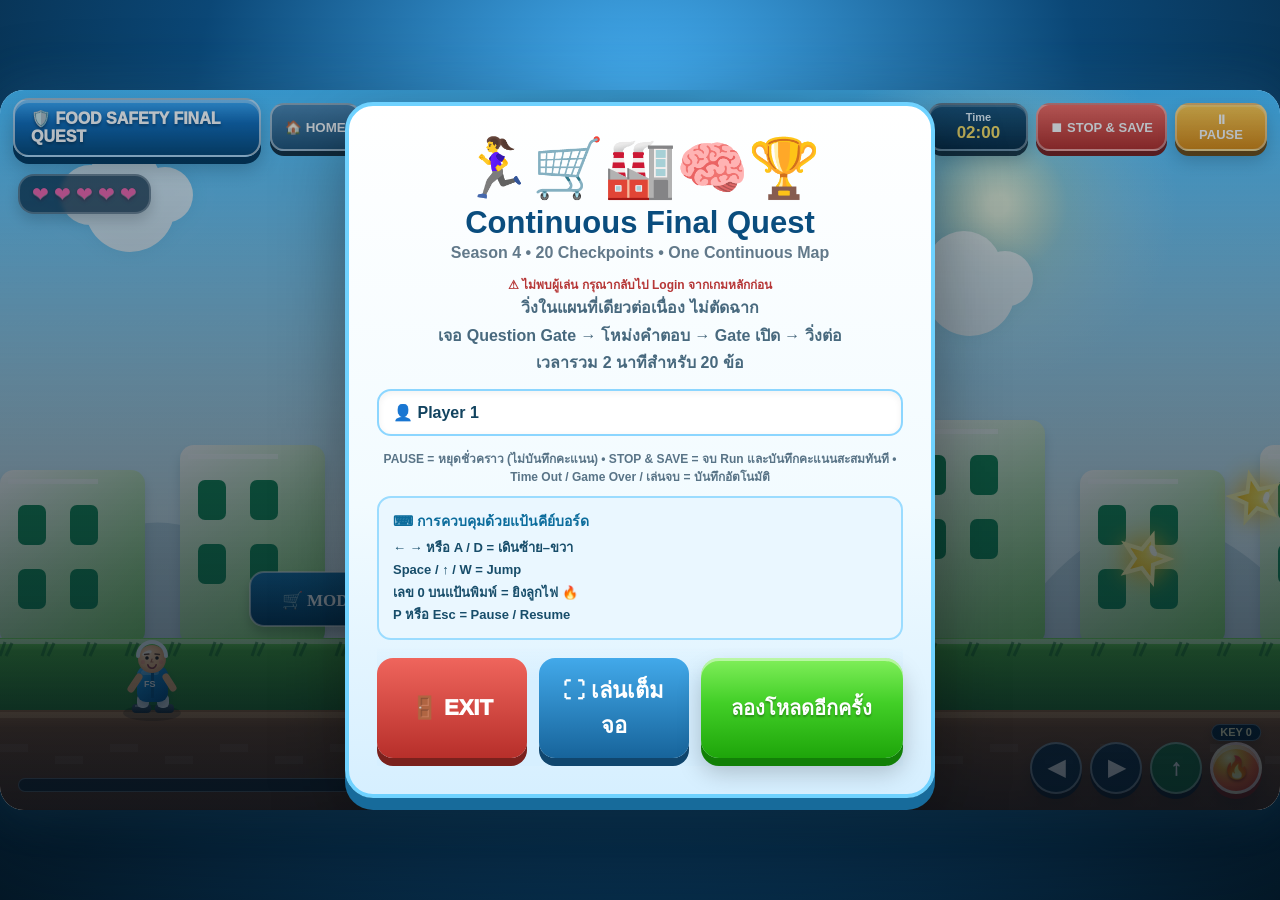
==== season4_final_quest_integrated.html @ 4bfc98f9 "Add files via upload" ====
<!DOCTYPE html>
<html lang="th">
<head>
<meta charset="utf-8">
<meta name="viewport" content="width=device-width,initial-scale=1,maximum-scale=1,user-scalable=no">
<title>Food Safety Final Quest - Season 4</title>
<meta name="fs-build" content="V18.18.21-MOBILE-HUD-FIT-HEARTS">
<style>
*{box-sizing:border-box}
html{-webkit-text-size-adjust:100%;text-size-adjust:100%}
html,body{margin:0;height:100%;overflow:hidden;background:radial-gradient(circle at 50% 15%,#4bb9ff 0,#0b4776 45%,#041827 100%);font-family:Tahoma,"Noto Sans Thai",sans-serif}
body{display:grid;place-items:center}
#shell{position:relative;width:min(100vw,1280px);aspect-ratio:16/9;max-height:100vh;overflow:hidden;border-radius:24px;background:#9fdcff;
box-shadow:0 28px 90px rgba(0,0,0,.45),0 0 0 2px rgba(255,255,255,.22) inset,0 0 50px rgba(71,190,255,.18)}
canvas{width:100%;height:100%;display:block}
.top{position:absolute;top:0;left:0;width:100%;height:74px;padding:9px 13px;display:flex;gap:9px;align-items:center;pointer-events:none}
.brand{color:#fff;background:linear-gradient(180deg,#3ca9f7 0%,#126cb8 42%,#074979 100%);border:2px solid rgba(255,255,255,.62);border-radius:16px;padding:9px 16px;font-weight:1000;text-shadow:0 2px 3px rgba(0,0,0,.35);box-shadow:0 7px 0 #04395f,0 11px 20px rgba(0,0,0,.24),inset 0 3px 0 rgba(255,255,255,.32)}
.hud{margin-left:auto;display:flex;gap:8px}
.box{min-width:100px;text-align:center;color:#eaf7ff;background:linear-gradient(180deg,rgba(23,78,116,.94),rgba(3,37,63,.96));border:2px solid rgba(255,255,255,.38);border-radius:14px;padding:6px 10px;font-size:11px;font-weight:800;box-shadow:0 5px 0 rgba(0,22,38,.8),0 9px 18px rgba(0,0,0,.22),inset 0 2px 0 rgba(255,255,255,.18)}
.box b{display:block;color:#ffe467;font-size:17px}
#question{position:absolute;left:50%;top:210px;transform:translateX(-50%);width:min(860px,84%);padding:15px 24px 16px;border-radius:22px;border:4px solid #ffd34d;
background:linear-gradient(180deg,#ffffff 0%,#fffdf2 48%,#e6f5ff 100%);color:#103f61;text-align:center;font-weight:1000;font-size:21px;line-height:1.42;box-shadow:0 0 0 3px rgba(41,157,222,.92),0 10px 0 #126d9f,0 18px 34px rgba(0,0,0,.25),inset 0 4px 0 rgba(255,255,255,.95);display:none;z-index:7}
#question small{display:inline-block;color:#ffffff;background:linear-gradient(180deg,#258bc5,#0d679d);border:2px solid #9ee4ff;border-radius:999px;padding:4px 13px;font-size:12px;margin-bottom:8px;font-weight:1000;box-shadow:0 3px 0 #084a75;text-shadow:0 1px 2px rgba(0,0,0,.28)}
#question span{display:block;text-shadow:0 1px 0 #fff}
#notice{position:absolute;left:50%;top:48%;transform:translate(-50%,-50%) scale(.8);opacity:0;padding:12px 24px;border-radius:18px;color:#fff;font-size:27px;font-weight:1000;transition:.18s;z-index:8}
#notice.show{opacity:1;transform:translate(-50%,-50%) scale(1)}
#notice.ok{background:linear-gradient(#4ed971,#159b42);border:3px solid #bcffca}
#notice.bad{background:linear-gradient(#ff6868,#c52b2b);border:3px solid #ffd0d0}
#progress{position:absolute;left:18px;bottom:18px;width:min(430px,44%);height:14px;border-radius:999px;background:rgba(3,36,61,.7);border:1px solid rgba(255,255,255,.35);overflow:hidden}
#bar{height:100%;width:0;background:linear-gradient(90deg,#48d36d,#ffd847);transition:.25s}
.stopBtn{pointer-events:auto;border:2px solid rgba(255,255,255,.4);border-radius:14px;padding:6px 12px;color:#fff;background:linear-gradient(180deg,#f36a61,#b92f29);font-size:13px;font-weight:900;cursor:pointer;box-shadow:0 5px 0 #7c211d;white-space:nowrap}.pauseBtn{pointer-events:auto;border:2px solid rgba(255,255,255,.38);border-radius:14px;padding:6px 14px;min-width:92px;text-align:center;color:#fff;background:linear-gradient(180deg,#ffca4e,#df8c12);font-size:13px;font-weight:900;cursor:pointer;box-shadow:0 5px 0 rgba(117,67,0,.9),0 9px 18px rgba(0,0,0,.2),inset 0 2px 0 rgba(255,255,255,.2)}
.fireBtn{position:static;width:52px;height:52px;border-radius:50%;border:3px solid rgba(255,255,255,.75);background:radial-gradient(circle at 35% 28%,#fff7ad 0,#ffb52e 28%,#ff652d 58%,#c72518 100%);color:#fff;font-size:22px;font-weight:1000;cursor:pointer;z-index:12;box-shadow:0 5px 0 #8f2415,0 10px 18px rgba(0,0,0,.26),inset 0 4px 0 rgba(255,255,255,.5);text-shadow:0 2px 3px rgba(90,0,0,.5)}
.fireBtn:active{transform:translateY(3px);box-shadow:0 2px 0 #8f2415,0 6px 12px rgba(0,0,0,.22)}
.fireWrap{position:relative;display:flex;align-items:center;justify-content:center}.fireHint{position:absolute;top:-18px;left:50%;transform:translateX(-50%);padding:2px 8px;border-radius:999px;background:rgba(3,37,63,.92);border:1px solid rgba(255,255,255,.35);color:#fff8c6;font:900 11px Tahoma,"Noto Sans Thai",sans-serif;line-height:1;white-space:nowrap;box-shadow:0 4px 10px rgba(0,0,0,.18)}
.input{width:100%;padding:12px 14px;border:2px solid #8cd6ff;border-radius:14px;font:700 16px Tahoma,"Noto Sans Thai",sans-serif;color:#12435f;background:#fff;outline:none;box-shadow:inset 0 2px 7px rgba(0,0,0,.06)}
.row{display:flex;gap:10px;align-items:center}.finishBtns{justify-content:center;flex-wrap:nowrap;margin-top:8px;gap:14px}.finishBtns .btn{width:50%;min-width:0;padding:14px 12px;font-size:17px}
.mini{font-size:12px;color:#597487;font-weight:700;line-height:1.5}
#pauseModal{position:absolute;inset:0;display:none;align-items:center;justify-content:center;background:linear-gradient(rgba(3,26,45,.22),rgba(2,14,26,.72));z-index:21}
#heartsRow{position:absolute;left:18px;top:84px;display:flex;gap:5px;align-items:center;background:rgba(3,37,63,.72);border:2px solid rgba(255,255,255,.28);border-radius:16px;padding:8px 12px;box-shadow:0 6px 14px rgba(0,0,0,.18);backdrop-filter:blur(2px)}
.heart{font-size:20px;line-height:1;color:#ff69b4;text-shadow:0 1px 0 rgba(255,255,255,.35),0 2px 4px rgba(120,0,70,.28);filter:drop-shadow(0 1px 1px rgba(0,0,0,.25))}
.heart.off{color:#8aa0b2;opacity:.28;text-shadow:none;filter:none}
#intro,#finish{position:absolute;inset:0;display:flex;align-items:center;justify-content:center;background:linear-gradient(rgba(3,26,45,.26),rgba(2,14,26,.78));z-index:20}
#finish{display:none}
.card{width:min(590px,90%);padding:28px;text-align:center;background:linear-gradient(180deg,#ffffff 0%,#f2fbff 58%,#d6efff 100%);border:4px solid #6fd2ff;border-radius:28px;box-shadow:0 12px 0 #176b9b,0 28px 70px rgba(0,0,0,.38),inset 0 4px 0 rgba(255,255,255,.95)}
.card .icon{font-size:58px}.card h1{margin:3px 0;color:#0a4d7e;font-size:31px}.sub{color:#62798a;font-weight:700;margin-bottom:14px}
.btn{width:100%;padding:15px;border:0;border-radius:18px;background:linear-gradient(180deg,#81ef5b 0%,#42cf27 45%,#1ea50a 100%);color:white;font-size:20px;font-weight:1000;cursor:pointer;text-shadow:0 2px 2px rgba(0,0,0,.28);box-shadow:0 8px 0 #128007,0 14px 24px rgba(0,0,0,.22),inset 0 3px 0 rgba(255,255,255,.45)}
.finishBtns .btn.endBtn{background:linear-gradient(180deg,#ff8e80 0%,#e9584f 48%,#b93430 100%);box-shadow:0 8px 0 #8c2724,0 14px 24px rgba(0,0,0,.22),inset 0 3px 0 rgba(255,255,255,.4)}
.finishBtns .btn.playAgainBtn{background:linear-gradient(180deg,#7df35a 0%,#42cf27 48%,#1ea50a 100%);box-shadow:0 8px 0 #128007,0 14px 24px rgba(0,0,0,.22),inset 0 3px 0 rgba(255,255,255,.45)}
#mobile{position:absolute;right:18px;bottom:16px;z-index:14;display:flex;gap:8px;pointer-events:auto;align-items:center}.mb{position:static;width:52px;height:52px;border-radius:50%;border:2px solid rgba(255,255,255,.5);background:rgba(3,51,87,.78);color:#fff;font-size:22px;font-weight:1000;pointer-events:auto;box-shadow:0 5px 0 rgba(8,31,52,.7),0 10px 18px rgba(0,0,0,.22)}#j{background:rgba(19,132,72,.84)}
@media(max-width:800px){.top{height:65px;padding:6px}.brand{font-size:10px;padding:6px 8px}.box{min-width:68px;font-size:9px;padding:4px}.box b{font-size:13px}#question{top:142px;font-size:14px;padding:9px 12px 10px;width:88%;border-width:3px}#question small{font-size:9px;padding:3px 8px;margin-bottom:5px}#progress{left:12px;bottom:10px;width:min(260px,52%)}#heartsRow{top:72px;left:10px;padding:5px 8px;gap:3px}.heart{font-size:14px}.pauseBtn{min-width:64px;padding:4px 8px;font-size:10px}.card{padding:18px}.input{font-size:14px}#mobile{right:12px;bottom:12px;gap:6px}.mb,#fireBtn{width:48px;height:48px;font-size:20px}.fireHint{top:-15px;font-size:9px;padding:2px 6px}}

@media(max-width:480px){.finishBtns{gap:8px}.finishBtns .btn{font-size:14px;padding:12px 8px}}
.startActions{display:grid;grid-template-columns:1fr 1fr 1.35fr;gap:12px;margin-top:10px}.startExitBtn{border:0;border-radius:16px;padding:15px 18px;font-size:22px;font-weight:1000;color:#fff;background:linear-gradient(180deg,#ef655c,#b72f2a);box-shadow:0 8px 0 #7a211d;cursor:pointer}.startExitBtn:hover{filter:brightness(1.05)}#fullscreenBtn{background:linear-gradient(180deg,#42a9ea,#17649b);box-shadow:0 8px 0 #10466e}.backBtn,.exitBtn{pointer-events:auto;border:2px solid rgba(255,255,255,.5);border-radius:14px;padding:7px 13px;color:#fff;font-weight:900;cursor:pointer;box-shadow:0 5px 0 #173244;white-space:nowrap}.backBtn{background:linear-gradient(180deg,#4d86b1,#24577c)}.exitBtn{background:linear-gradient(180deg,#e95e55,#b3322c);box-shadow:0 5px 0 #7c211d}.lockedMsg{color:#b63737;font-weight:900;margin:8px 0}
.exitConfirmOverlay{
  position:fixed;inset:0;z-index:99999;
  display:none;align-items:center;justify-content:center;
  background:rgba(8,34,52,.62);
  backdrop-filter:blur(5px);
}
.exitConfirmCard{
  width:min(520px,calc(100vw - 34px));
  background:linear-gradient(180deg,#ffffff 0%,#eefaff 100%);
  border:4px solid #72cfff;
  border-radius:28px;
  box-shadow:0 18px 0 rgba(5,76,111,.28),0 28px 55px rgba(0,0,0,.30);
  padding:28px 30px 26px;
  text-align:center;
  color:#0d4f7a;
}
.exitConfirmIcon{
  width:76px;height:76px;margin:0 auto 10px;
  display:flex;align-items:center;justify-content:center;
  border-radius:24px;
  background:linear-gradient(180deg,#ffce58,#f49b18);
  border:4px solid #fff1bb;
  box-shadow:0 7px 0 #bc7010;
  font-size:38px;
}
.exitConfirmTitle{
  font-size:28px;font-weight:1000;line-height:1.15;margin:16px 0 8px;
  color:#0c5787;
}
.exitConfirmText{
  font-size:16px;font-weight:800;line-height:1.55;color:#537286;
  margin-bottom:22px;
}
.exitConfirmActions{
  display:grid;grid-template-columns:1fr 1fr;gap:14px;
}
.exitConfirmBtn{
  border:0;border-radius:17px;padding:15px 16px;
  font-size:18px;font-weight:1000;cursor:pointer;color:#fff;
}
.exitConfirmHome{
  background:linear-gradient(180deg,#ff645b,#d93630);
  box-shadow:0 7px 0 #9c231f;
}
.exitConfirmCancel{
  background:linear-gradient(180deg,#37c8ff,#1688d6);
  box-shadow:0 7px 0 #0b5f9e;
}
.exitConfirmBtn:active{transform:translateY(4px);box-shadow:0 3px 0 rgba(0,0,0,.25)}

/* V18.18.10 — keep every Season 4 dialog usable in a short landscape viewport */
#intro>.card,#finish>.card,#pauseModal>.card{
  max-height:calc(100% - 24px);
  overflow:auto;
  overscroll-behavior:contain;
  -webkit-overflow-scrolling:touch;
}
.startActions{
  position:sticky;
  bottom:0;
  z-index:2;
  padding:10px 0 8px;
  background:linear-gradient(180deg,rgba(224,244,255,0),#d6efff 28%);
}
@media (hover:none) and (pointer:coarse) and (orientation:landscape){
  #shell{
    width:min(100vw,calc(100vh * 16 / 9),1280px);
    height:min(100vh,calc(100vw * 9 / 16),720px);
    max-height:none;
    border-radius:18px;
  }
  #intro,#finish,#pauseModal{padding:8px}
  #intro>.card{
    width:min(720px,88%);
    max-height:calc(100% - 20px);
    padding:14px 18px 12px;
    border-width:3px;
    border-radius:20px;
    overflow:hidden;
  }
  #intro .icon{display:none}
  #intro h1{font-size:20px;margin:0 0 2px;line-height:1.15}
  #intro .sub{font-size:11px;margin-bottom:5px}
  #intro .intro-summary,#intro .control-help,#intro .save-rule-note{display:none!important}
  #intro .mobile-intro-note{display:block!important;margin:3px 0 6px;font-size:10px;color:#466b80;font-weight:800}
  #intro .player-block{margin-bottom:4px!important}
  #intro .input{padding:7px 10px;font-size:12px;border-radius:10px}
  #intro .mini{font-size:10px;line-height:1.3}
  #intro .startActions{position:static;gap:10px;margin-top:5px;padding:2px 0 6px;background:none}
  #intro .startExitBtn,#intro .btn{padding:10px 12px;font-size:15px;border-radius:13px}
  #finish>.card{
    width:min(760px,86%);
    max-height:calc(100% - 16px);
    padding:10px 18px 12px;
    border-width:3px;
    border-radius:20px;
    overflow:hidden;
  }
  #finish .icon{display:none}
  #finish h1{margin:0 0 2px;font-size:22px;line-height:1.08}
  #finish .sub{margin:0 0 4px;font-size:12px;line-height:1.2}
  #finish #fr{margin:0 0 6px!important;font-size:12px!important;line-height:1.32!important}
  #finish #fr b{font-size:20px!important}
  #finish .finishBtns{gap:10px;margin-top:3px}
  #finish .finishBtns .btn{height:42px;padding:7px 10px;font-size:14px;border-radius:12px;box-shadow:0 5px 0 rgba(16,72,61,.55),0 8px 15px rgba(0,0,0,.16)}
  .exitConfirmCard{max-height:calc(100vh - 24px);overflow:auto;padding:16px 20px;border-radius:20px}
  .exitConfirmIcon{width:52px;height:52px;font-size:27px;border-radius:16px;margin-bottom:4px}
  .exitConfirmTitle{font-size:21px;margin:9px 0 5px}
  .exitConfirmText{font-size:12px;line-height:1.35;margin-bottom:10px}
  .exitConfirmBtn{padding:10px;font-size:14px}
  #question{
    top:72px;
    width:min(720px,66%);
    max-height:104px;
    overflow:auto;
    padding:5px 10px 6px;
    font-size:12px;
    line-height:1.22;
    border-width:2px;
    border-radius:14px;
  }
  #question small{font-size:8px;margin:0 0 2px;padding:1px 7px}
  #question:after{
    content:"แตะกล่องคำตอบสีเหลือง หรือกระโดดชนจากด้านล่าง";
    display:block;
    margin-top:2px;
    color:#1577ad;
    font-size:8px;
  }
  #mobile{
    left:10px;right:10px;bottom:12px;width:auto;
    justify-content:flex-start;z-index:14;pointer-events:none;
  }
  #mobile .mb{pointer-events:auto}
  #mobile #j{position:absolute;right:54px;pointer-events:auto}
  #mobile .fireWrap{position:absolute;right:0;pointer-events:auto}
  #mobile .mb,#mobile #fireBtn{width:46px;height:46px;font-size:18px}
  #progress{bottom:12px}
  .top{padding:6px 8px;gap:6px}
  .brand{
    width:112px;min-width:112px;height:42px;padding:5px 7px;
    display:grid;place-items:center;border-radius:11px;font-size:0;
    line-height:1;white-space:nowrap;box-shadow:0 4px 0 #04395f,0 7px 12px rgba(0,0,0,.18),inset 0 2px 0 rgba(255,255,255,.3)
  }
  .brand:after{content:"🛡️ FINAL QUEST";font-size:10px;letter-spacing:.15px}
  #seasonStatus{
    display:block;
    margin:4px 0 7px;
    padding:6px 10px;
    border:1px solid #8fd7f7;
    border-radius:10px;
    background:#e9f8ff;
    color:#165f84;
    font-size:10px;
    line-height:1.25;
  }
  #start:disabled{opacity:.62;filter:grayscale(.25);cursor:wait;box-shadow:0 5px 0 #789b71}
}


/* === V18.18.18 mobile controls + question/hearts fit === */
@media (hover:none) and (pointer:coarse) and (orientation:landscape){
  /* Keep hearts and question from overlapping */
  #heartsRow{
    top:58px !important;
    left:10px !important;
    padding:4px 7px !important;
    gap:2px !important;
    border-radius:12px !important;
  }
  #heartsRow .heart{
    font-size:13px !important;
  }
  #question{
    top:100px !important;
    width:min(720px,68%) !important;
    max-height:88px !important;
    padding:5px 10px 6px !important;
    font-size:12px !important;
    line-height:1.18 !important;
  }

  /* Hard-disable native selection/copy/callout on mobile game controls */
  #mobile,
  #mobile *,
  .mb,
  .fireBtn,
  .fireWrap,
  .fireHint,
  #l,#r,#j,#fireBtn{
    -webkit-touch-callout:none !important;
    -webkit-user-select:none !important;
    user-select:none !important;
    -webkit-user-drag:none !important;
    user-drag:none !important;
    touch-action:none !important;
    -webkit-tap-highlight-color:transparent !important;
  }

  #mobile .mb,
  #mobile #fireBtn{
    cursor:pointer !important;
  }
}

</style>

<style id="v18-18-19-mobile-question-up">
/* Season 4 mobile: move question higher so it does not cover answer blocks */
@media (hover:none) and (pointer:coarse) and (orientation:landscape){
  #question{
    top:72px !important;
    width:min(700px,64%) !important;
    max-height:76px !important;
    padding:4px 9px 5px !important;
    font-size:11px !important;
    line-height:1.16 !important;
    border-width:2px !important;
    border-radius:13px !important;
    overflow:auto !important;
    z-index:9 !important;
  }
  #question small{
    font-size:7px !important;
    padding:1px 6px !important;
    margin:0 0 2px !important;
    line-height:1.05 !important;
  }
  #question:after{
    margin-top:1px !important;
    font-size:7px !important;
    line-height:1.05 !important;
  }

  /* Keep hearts tucked under the HUD on the far left */
  #heartsRow{
    top:76px !important;
    left:10px !important;
    padding:3px 6px !important;
    gap:2px !important;
    border-radius:11px !important;
    z-index:8 !important;
  }
  #heartsRow .heart{
    font-size:12px !important;
  }
}
</style>


<style id="v18-18-20-mobile-hud-cache-home">
@media (hover:none) and (pointer:coarse) and (orientation:landscape){
  /* Full HUD on mobile, compact instead of hiding items */
  .top{
    top:4px!important;
    left:50%!important;
    transform:translateX(-50%)!important;
    width:calc(100% - 14px)!important;
    height:52px!important;
    padding:3px 4px!important;
    gap:3px!important;
    align-items:center!important;
    z-index:15!important;
  }

  .brand{
    flex:0 0 82px!important;
    width:82px!important;
    min-width:82px!important;
    height:40px!important;
    padding:3px 4px!important;
    border-radius:10px!important;
    border-width:1px!important;
    font-size:0!important;
    box-shadow:0 3px 0 #04395f,0 5px 9px rgba(0,0,0,.16),inset 0 1px 0 rgba(255,255,255,.25)!important;
  }
  .brand:after{
    content:"🛡️ FINAL";
    font-size:9px!important;
    font-weight:1000!important;
    white-space:nowrap!important;
  }

  .hud{
    margin-left:0!important;
    width:calc(100% - 85px)!important;
    display:grid!important;
    grid-template-columns:
      66px 74px
      minmax(58px,.75fr)
      minmax(52px,.62fr)
      minmax(52px,.62fr)
      minmax(54px,.62fr)
      minmax(54px,.72fr)
      70px 62px!important;
    gap:3px!important;
    align-items:center!important;
  }

  .backBtn,.exitBtn,.stopBtn,.pauseBtn{
    min-width:0!important;
    width:100%!important;
    height:38px!important;
    padding:2px 4px!important;
    border-radius:9px!important;
    border-width:1px!important;
    font-size:8px!important;
    line-height:1.05!important;
    white-space:normal!important;
    box-shadow:0 3px 0 rgba(20,45,65,.68)!important;
  }

  .box{
    min-width:0!important;
    width:100%!important;
    height:38px!important;
    padding:3px 3px!important;
    border-radius:9px!important;
    border-width:1px!important;
    font-size:7px!important;
    line-height:1!important;
    box-shadow:0 3px 0 rgba(0,22,38,.68),0 5px 8px rgba(0,0,0,.14),inset 0 1px 0 rgba(255,255,255,.16)!important;
  }
  .box b{
    margin-top:2px!important;
    font-size:12px!important;
    line-height:1!important;
  }

  /* Hearts remain available in HUD, hide duplicate floating hearts row on phone */
  #heartsRow{
    display:none!important;
  }

  /* Question below the compact HUD, above answer blocks */
  #question{
    top:60px!important;
    width:min(700px,63%)!important;
    max-height:72px!important;
    padding:4px 8px 5px!important;
    font-size:10px!important;
    line-height:1.14!important;
    border-width:2px!important;
    border-radius:12px!important;
    z-index:10!important;
  }
  #question small{
    font-size:7px!important;
    padding:1px 6px!important;
    margin-bottom:1px!important;
  }
  #question:after{
    font-size:7px!important;
    margin-top:1px!important;
  }

  /* Slightly smaller controls so gameplay has more room */
  #mobile{
    left:8px!important;
    right:8px!important;
    bottom:9px!important;
  }
  #mobile .mb,#mobile #fireBtn{
    width:43px!important;
    height:43px!important;
    font-size:17px!important;
  }
  #mobile #j{right:49px!important}
  .fireHint{top:-14px!important;font-size:8px!important}

  #progress{
    left:60px!important;
    bottom:8px!important;
    width:min(310px,44%)!important;
    height:10px!important;
  }
}

@media (hover:none) and (pointer:coarse) and (orientation:landscape) and (max-width:780px){
  .brand{display:none!important}
  .hud{
    width:100%!important;
    grid-template-columns:
      56px 62px
      minmax(50px,.72fr)
      minmax(46px,.56fr)
      minmax(46px,.56fr)
      minmax(48px,.56fr)
      minmax(50px,.65fr)
      60px 54px!important;
  }
  .backBtn,.exitBtn,.stopBtn,.pauseBtn{font-size:7px!important;padding:2px!important}
  .box{font-size:6px!important}
  .box b{font-size:11px!important}
  #question{top:58px!important;width:min(670px,66%)!important}
}
</style>


<style id="v18-18-21-mobile-hud-fit-hearts">
@media (hover:none) and (pointer:coarse) and (orientation:landscape){
  /* Hide decorative FINAL brand on mobile to recover width for real HUD data */
  .brand{
    display:none!important;
  }

  .top{
    width:calc(100% - 10px)!important;
    height:50px!important;
    padding:3px!important;
    gap:2px!important;
    overflow:visible!important;
  }

  .hud{
    width:100%!important;
    margin:0!important;
    display:grid!important;
    grid-template-columns:
      58px 70px
      minmax(49px,.78fr)
      minmax(45px,.58fr)
      minmax(48px,.62fr)
      minmax(48px,.62fr)
      minmax(52px,.68fr)
      58px 54px!important;
    gap:2px!important;
    align-items:center!important;
  }

  .backBtn,.exitBtn,.stopBtn,.pauseBtn{
    width:100%!important;
    min-width:0!important;
    height:36px!important;
    padding:2px 3px!important;
    border-radius:8px!important;
    font-size:7px!important;
    line-height:1!important;
    white-space:normal!important;
    overflow:hidden!important;
  }

  .box{
    width:100%!important;
    min-width:0!important;
    height:36px!important;
    padding:2px!important;
    border-radius:8px!important;
    font-size:6px!important;
    line-height:1!important;
    overflow:hidden!important;
  }
  .box b{
    margin-top:2px!important;
    font-size:10px!important;
    line-height:1!important;
    white-space:nowrap!important;
  }

  /* Bring back visible heart icons as a tiny strip */
  #heartsRow{
    display:flex!important;
    top:54px!important;
    left:10px!important;
    padding:2px 5px!important;
    gap:1px!important;
    border-radius:9px!important;
    z-index:11!important;
    transform:scale(.88)!important;
    transform-origin:left top!important;
  }
  #heartsRow .heart{
    font-size:11px!important;
  }

  /* Move question down slightly from previous version */
  #question{
    top:74px!important;
    width:min(690px,64%)!important;
    max-height:72px!important;
    padding:4px 8px 5px!important;
    font-size:10px!important;
    line-height:1.14!important;
    border-width:2px!important;
    border-radius:12px!important;
    z-index:10!important;
  }
  #question small{
    font-size:7px!important;
    padding:1px 6px!important;
    margin-bottom:1px!important;
  }
  #question:after{
    font-size:7px!important;
    margin-top:1px!important;
  }
}

@media (hover:none) and (pointer:coarse) and (orientation:landscape) and (max-width:760px){
  .hud{
    grid-template-columns:
      52px 62px
      44px 40px 43px 43px 46px
      52px 48px!important;
  }
  .backBtn,.exitBtn,.stopBtn,.pauseBtn{
    font-size:6px!important;
    padding:1px 2px!important;
  }
  .box{font-size:5.5px!important}
  .box b{font-size:9px!important}
  #question{
    top:72px!important;
    width:min(650px,66%)!important;
  }
}
</style>


<style id="v18-20-6-ipad-balance-fix">
/* iPad / large tablet landscape tuning */
@media (hover:none) and (pointer:coarse) and (orientation:landscape) and (min-width:900px){
  .top{
    top:6px!important;
    left:50%!important;
    transform:translateX(-50%)!important;
    width:calc(100% - 18px)!important;
    height:58px!important;
    padding:4px 6px!important;
    gap:4px!important;
    align-items:center!important;
    z-index:15!important;
  }

  .brand{display:none!important;}

  .hud{
    width:100%!important;
    margin:0!important;
    display:grid!important;
    grid-template-columns:84px 94px repeat(5,minmax(92px,1fr)) 86px 80px!important;
    gap:4px!important;
    align-items:center!important;
  }

  .backBtn,.exitBtn,.stopBtn,.pauseBtn,
  .box{
    width:100%!important;
    min-width:0!important;
    height:46px!important;
    border-radius:11px!important;
    padding:4px 6px!important;
    overflow:hidden!important;
  }

  .backBtn,.exitBtn,.stopBtn,.pauseBtn{
    font-size:9px!important;
    line-height:1.05!important;
    white-space:normal!important;
  }

  .box{
    font-size:8px!important;
    line-height:1.05!important;
  }

  .box b{
    margin-top:3px!important;
    font-size:17px!important;
    line-height:1.05!important;
    white-space:nowrap!important;
  }

  #heartsRow{
    top:64px!important;
    left:16px!important;
    padding:4px 8px!important;
    gap:3px!important;
    border-radius:12px!important;
    transform:none!important;
    z-index:12!important;
  }
  #heartsRow .heart{font-size:15px!important;}

  #question{
    top:98px!important;
    width:min(820px,58%)!important;
    max-height:98px!important;
    padding:10px 18px 12px!important;
    font-size:18px!important;
    line-height:1.22!important;
    border-width:3px!important;
    border-radius:18px!important;
    overflow:auto!important;
    z-index:11!important;
  }
  #question small{
    font-size:11px!important;
    padding:2px 10px!important;
    margin:0 0 5px!important;
    line-height:1.1!important;
  }
  #question:after{
    font-size:10px!important;
    line-height:1.1!important;
    margin-top:3px!important;
  }

  #progress{
    left:18px!important;
    bottom:18px!important;
    width:min(520px,45%)!important;
    height:14px!important;
  }

  #mobile{
    right:22px!important;
    bottom:22px!important;
    gap:12px!important;
    align-items:end!important;
  }
  #mobile .mb,
  #mobile #fireBtn{
    width:64px!important;
    height:64px!important;
    font-size:28px!important;
  }
  #mobile .fireHint{
    top:-20px!important;
    font-size:13px!important;
    padding:3px 10px!important;
  }
}

@media (hover:none) and (pointer:coarse) and (orientation:landscape) and (min-width:1180px){
  .hud{
    grid-template-columns:86px 96px repeat(5,minmax(98px,1fr)) 90px 84px!important;
  }
  .backBtn,.exitBtn,.stopBtn,.pauseBtn,.box{height:48px!important;}
  #question{top:102px!important;width:min(860px,60%)!important;font-size:19px!important;}
  #mobile .mb,#mobile #fireBtn{width:68px!important;height:68px!important;font-size:30px!important;}
}
</style>

</head>
<body>
<div id="shell">
<canvas id="cv" width="1280" height="720"></canvas>

<div class="top">
<div class="brand">🛡️ FOOD SAFETY FINAL QUEST</div>
<div class="hud">
<button class="backBtn" id="backBtn">🏠 HOME</button>
<button class="exitBtn" id="exitBtn">🚪 ออกจากเกม</button>
  <div class="box">Checkpoint<b id="cp">0 / 20</b></div>
  <div class="box">Score<b id="score">0</b></div>
  <div class="box">Stars<b id="stars">0 / 30</b></div>
  <div class="box">Hearts<b id="hearts">5 / 5</b></div>
  <div class="box">Time<b id="time">02:00</b></div>
  <button class="stopBtn" id="stopBtn">⏹ STOP & SAVE</button>
  <button class="pauseBtn" id="pauseBtn">⏸ PAUSE</button>
</div>
</div>

<div id="heartsRow"></div>
<div id="question"><small id="stage">CHECKPOINT 01</small><span id="qt"></span></div>
<div id="notice"></div>
<div id="progress"><div id="bar"></div></div>
<div id="mobile"><button class="mb" id="l">◀</button><button class="mb" id="r">▶</button><button class="mb" id="j">↑</button><div class="fireWrap"><div class="fireHint">KEY 0</div><button class="fireBtn" id="fireBtn" title="กดเลข 0 เพื่อยิงลูกไฟ">🔥</button></div></div>

<div id="intro">
<div class="card">
<div class="icon">🏃‍♀️🛒🏭🧠🏆</div>
<h1>Continuous Final Quest</h1>
<div class="sub">Season 4 • 20 Checkpoints • One Continuous Map</div>
<div id="seasonStatus" class="mini">⏳ กำลังโหลดคำถาม Season 4...</div>
<div class="mobile-intro-note" style="display:none">ใช้ปุ่มด้านซ้ายเพื่อเดินและกระโดด • ใช้ปุ่มลูกไฟด้านขวา</div>
<p class="intro-summary" style="color:#48697e;font-weight:700;line-height:1.72;margin:0 0 12px">
วิ่งในแผนที่เดียวต่อเนื่อง ไม่ตัดฉาก<br>
เจอ Question Gate → โหม่งคำตอบ → Gate เปิด → วิ่งต่อ<br>
เวลารวม 2 นาทีสำหรับ 20 ข้อ
</p>
<div class="player-block" style="margin:0 0 14px"><div id="loginInfo" class="input" style="text-align:left">กำลังเชื่อมต่อผู้เล่น...</div><input type="hidden" id="playerName" value="Player 1"></div>
<div class="mini save-rule-note" style="margin:0 0 10px">PAUSE = หยุดชั่วคราว (ไม่บันทึกคะแนน) • STOP & SAVE = จบ Run และบันทึกคะแนนสะสมทันที • Time Out / Game Over / เล่นจบ = บันทึกอัตโนมัติ</div>
<div class="control-help" style="margin:0 0 16px;padding:12px 14px;border-radius:14px;background:#eaf7ff;border:2px solid #9bdcff;color:#174d6a;font-weight:800;line-height:1.7;text-align:left">
  <div style="font-size:14px;color:#0b6c9c;margin-bottom:4px">⌨ การควบคุมด้วยแป้นคีย์บอร์ด</div>
  <div style="font-size:13px">← → หรือ A / D = เดินซ้าย–ขวา</div>
  <div style="font-size:13px">Space / ↑ / W = Jump</div>
  <div style="font-size:13px"><b>เลข 0 บนแป้นพิมพ์</b> = ยิงลูกไฟ 🔥</div>
  <div style="font-size:13px">P หรือ Esc = Pause / Resume</div>
</div>
<div class="startActions">
  <button class="startExitBtn" id="startExitBtn">🚪 EXIT</button>
  <button class="startExitBtn" id="fullscreenBtn">⛶ เล่นเต็มจอ</button>
  <button class="btn" id="start">▶ START RUN</button>
</div>
</div>
</div>

<div id="finish">
<div class="card">
<div class="icon">🏆✨</div>
<h1 id="ft">FOOD SAFETY CHAMPION!</h1>
<div class="sub" id="fs">Final Quest Complete</div>
<p id="fr" style="color:#48697e;font-weight:700;line-height:1.75;margin:0 0 18px"></p>
<div class="row finishBtns">
  <button class="btn endBtn" id="endGame">⏹ จบเกม</button>
  <button class="btn playAgainBtn" id="again">▶ เล่นอีกครั้ง</button>
</div>
</div>
</div>
<div id="pauseModal">
  <div class="card" style="max-width:560px">
    <div class="icon">⏸️</div>
    <h1>Game Paused</h1>
    <div class="sub">หยุดเกมชั่วคราว</div>
    <p id="pauseSummary" style="color:#48697e;font-weight:700;line-height:1.7;margin:0 0 14px"></p>
    <div class="row" style="margin:0 0 10px">
      <button class="btn" id="resumeBtn" style="margin:0">▶ RESUME</button>
    </div>
    <div class="row">
</div>
    <div class="mini" id="saveStatus" style="margin-top:14px">หากยังไม่ได้ตั้งค่า Google Apps Script URL ระบบจะเก็บสำรองไว้ใน Local Storage ก่อน</div>
  </div>
</div>
</div>


<div class="exitConfirmOverlay" id="exitConfirmOverlay">
  <div class="exitConfirmCard" role="dialog" aria-modal="true" aria-labelledby="exitConfirmTitle">
    <div class="exitConfirmIcon">🏠</div>
    <div class="exitConfirmTitle" id="exitConfirmTitle">ออกจาก Season 4?</div>
    <div class="exitConfirmText">
      ระบบจะพาคุณกลับไปหน้า Home ของ Food Safety Hunting Game<br>
      คะแนนที่บันทึกแล้วจะยังคงอยู่
    </div>
    <div class="exitConfirmActions">
      <button class="exitConfirmBtn exitConfirmCancel" id="exitConfirmCancel">▶ เล่นต่อ</button>
      <button class="exitConfirmBtn exitConfirmHome" id="exitConfirmHome">🏠 กลับ Home</button>
    </div>
  </div>


<div id="fsBuildBadge" style="
 position:absolute;left:10px;bottom:8px;z-index:99998;
 font:700 9px Arial;color:rgba(255,255,255,.58);
 pointer-events:none">S4 V18.20.6</div>

<script>
const cv=document.getElementById("cv"),ctx=cv.getContext("2d"),W=cv.width,H=cv.height;
const ground=620, worldW=21500;
const shell=document.getElementById("shell");
const mobileLandscapeQuery=window.matchMedia("(hover:none) and (pointer:coarse) and (orientation:landscape)");
function isTabletLandscape(){
  const vv=window.visualViewport;
  const side=Math.max(vv?.width||0,vv?.height||0,window.innerWidth,window.innerHeight);
  return mobileLandscapeQuery.matches && side>=900;
}

// Chrome mobile's 100vh can include space hidden behind its URL/navigation bars.
// Fit the complete 16:9 game to the actually visible viewport instead.
function fitShellToVisibleViewport(){
  if(!mobileLandscapeQuery.matches){
    shell.style.removeProperty("position");shell.style.removeProperty("left");shell.style.removeProperty("top");
    shell.style.removeProperty("width");shell.style.removeProperty("height");
    return;
  }
  const vv=window.visualViewport;
  const vw=Math.max(1,vv?.width||window.innerWidth);
  const vh=Math.max(1,vv?.height||window.innerHeight);
  const w=Math.min(vw,vh*16/9,1280);
  const h=w*9/16;
  shell.style.position="fixed";
  shell.style.width=`${w}px`;shell.style.height=`${h}px`;
  shell.style.left=`${(vv?.offsetLeft||0)+(vw-w)/2}px`;
  shell.style.top=`${(vv?.offsetTop||0)+(vh-h)/2}px`;
}
fitShellToVisibleViewport();
requestAnimationFrame(fitShellToVisibleViewport);
setTimeout(fitShellToVisibleViewport,250);
setTimeout(fitShellToVisibleViewport,900);
window.addEventListener("resize",fitShellToVisibleViewport,{passive:true});
window.addEventListener("orientationchange",()=>setTimeout(fitShellToVisibleViewport,150),{passive:true});
if(window.visualViewport){
  window.visualViewport.addEventListener("resize",fitShellToVisibleViewport,{passive:true});
  window.visualViewport.addEventListener("scroll",fitShellToVisibleViewport,{passive:true});
}
if(mobileLandscapeQuery.addEventListener)mobileLandscapeQuery.addEventListener("change",fitShellToVisibleViewport);
const BACKEND_URL="https://script.google.com/macros/s/AKfycbyh0ZdjF0gBopIq6ZqcPM-oyTs6k3kMxqRgCsV_X2z7ahr7GWYkprzI5zJcBkU09zJGpA/exec";
const SAVE_URL=BACKEND_URL;
const params=new URLSearchParams(location.search);
let playerEmail=(params.get("email")||"").trim().toLowerCase();
let returnUrl=params.get("return")||"index.html";
let runId="";
let correctAnswers=0,wrongAnswers=0,fireKills=0,stomps=0,playScoreBeforeBonus=0,lastTimeBonus=0;
async function api(body, timeoutMs=6500, attempts=1){
  let lastErr=null;
  for(let attempt=1;attempt<=attempts;attempt++){
    const controller=new AbortController();
    const timer=setTimeout(()=>controller.abort(),timeoutMs);
    try{
      const r=await fetch(BACKEND_URL,{
        method:"POST",
        headers:{"Content-Type":"text/plain;charset=utf-8"},
        body:JSON.stringify(body),
        mode:"cors",
        cache:"no-store",
        signal:controller.signal
      });
      clearTimeout(timer);
      if(!r.ok) throw new Error(`HTTP ${r.status}`);
      const text=await r.text();
      let d;
      try{ d=JSON.parse(text); }
      catch(_){ throw new Error("Backend ส่งข้อมูลกลับมาไม่ใช่ JSON"); }
      if(!d?.ok) throw new Error(d?.error||"Backend error");
      return d;
    }catch(err){
      clearTimeout(timer);
      lastErr=err;
      if(attempt<attempts) await new Promise(r=>setTimeout(r,350));
    }
  }
  if(lastErr?.name==="AbortError") throw new Error("Backend ตอบช้าเกิน 6.5 วินาที");
  throw lastErr||new Error("เชื่อมต่อ Backend ไม่สำเร็จ");
}
let qs=[];

const checkpointXs=Array.from({length:20},(_,i)=>700+i*1000);
const player={x:130,y:558,w:44,h:62,vx:0,vy:0,speed:5.6,jump:-15.4,onGround:false,dir:1};
let cam=0,keys={},active=0,answered=0,score=0,seconds=120,timer=null,state="intro",locked=false;
let blocks=[],gateClosed=false;
const correctSlotPattern=[1,2,0,2,1,0,1,0,2,1,2,0,2,0,1,2,1,0,1,2];
let stars=[],enemies=[],particles=[],fireballs=[],starCount=0,lives=10,invincible=0,fireCooldown=0,playerName="Player 1",saveLock=false,lastSaveKey="";

const cp=document.getElementById("cp"),scoreEl=document.getElementById("score"),starEl=document.getElementById("stars"),heartEl=document.getElementById("hearts"),timeEl=document.getElementById("time"),heartsRow=document.getElementById("heartsRow"),qBox=document.getElementById("question"),qt=document.getElementById("qt"),stage=document.getElementById("stage"),note=document.getElementById("notice"),bar=document.getElementById("bar"),pauseBtn=document.getElementById("pauseBtn"),stopBtn=document.getElementById("stopBtn"),pauseModal=document.getElementById("pauseModal"),resumeBtn=document.getElementById("resumeBtn"),pauseSummary=document.getElementById("pauseSummary"),saveStatus=document.getElementById("saveStatus"),playerNameInput=document.getElementById("playerName"),fireBtn=document.getElementById("fireBtn");

function fmt(s){return String(Math.floor(Math.max(0,s)/60)).padStart(2,"0")+":"+String(Math.max(0,s)%60).padStart(2,"0")}
function renderHearts(){
  heartEl.textContent=lives+" / 5";
  heartsRow.innerHTML=Array.from({length:5},(_,i)=>`<span class="heart ${i<lives?'':'off'}">❤</span>`).join('');
}
function setHUD(){cp.textContent=answered+" / 20";scoreEl.textContent=score;starEl.textContent=starCount+" / 30";timeEl.textContent=fmt(seconds);renderHearts();bar.style.width=(answered/20*100)+"%"}
function getSnapshot(reason="manual"){
  const computedPlayScore=Math.max(0,Math.round(((score-Number(lastTimeBonus||0))+Number.EPSILON)*100)/100);
  const ps=(playScoreBeforeBonus!==0||lastTimeBonus>0)?playScoreBeforeBonus:computedPlayScore;
  return {playerName,email:playerEmail,runId,score,playScore:ps,timeBonus:lastTimeBonus,correct:correctAnswers,wrong:wrongAnswers,stars:starCount,fireKills,stomps,hearts:lives,checkpoint:answered,timeLeft:seconds,status:reason,updatedAt:new Date().toISOString()};
}
async function saveScore(reason="manual"){
  const snap=getSnapshot(reason);
  const saveKey=`${snap.playerName}|${snap.status}|${snap.score}|${snap.checkpoint}|${snap.timeLeft}|${snap.hearts}`;
  if(reason!=="pause" && saveKey===lastSaveKey) return {ok:true, skipped:true, mode:"dedup"};
  if(saveLock) return {ok:false, mode:"busy"};
  saveLock=true;
  try{
    const history=JSON.parse(localStorage.getItem("foodSafetySavedScores")||"[]");
    history.unshift(snap);
    localStorage.setItem("foodSafetySavedScores", JSON.stringify(history.slice(0,100)));
    if(!SAVE_URL || SAVE_URL.includes("PUT_YOUR_GOOGLE_APPS_SCRIPT_WEB_APP_URL_HERE")){
      lastSaveKey=saveKey;
      return {ok:true, mode:"local"};
    }
    const out=await api({action:"s4submit",...snap});
    lastSaveKey=saveKey;
    return {ok:true, mode:"sheet", backend:out};
  }catch(err){
    console.error(err);
    return {ok:false, mode:"error", error:err};
  }finally{ saveLock=false; }
}
function refreshPauseSummary(msg=""){
  pauseSummary.innerHTML=`ผู้เล่น <b>${playerName}</b><br>คะแนน <b style="color:#168943">${score}</b> • ผ่าน ${answered}/20 • ⭐ ${starCount}/30 • ❤ ${lives}/5 • เวลา ${fmt(seconds)}`;
  if(msg) saveStatus.textContent=msg;
}
function pauseGame(){
  if(state!=="play") return;
  state="pause";
  pauseModal.style.display="flex";
  refreshPauseSummary("หยุดชั่วคราว — ยังไม่บันทึกคะแนน • หากต้องการจบ Run ให้กด STOP & SAVE ที่แถบด้านบน");
  pauseBtn.textContent="▶ RESUME";
}
function resumeGame(){
  if(state!=="pause") return;
  state="play";
  pauseModal.style.display="none";
  pauseBtn.textContent="⏸ PAUSE";
}
async function stopAndSave(){
  if(!["play","question","pause"].includes(state)) return;
  clearInterval(timer); state="end"; pauseModal.style.display="none"; pauseBtn.textContent="⏸ PAUSE"; playScoreBeforeBonus=score; lastTimeBonus=0;
  const f=document.getElementById("finish");f.style.display="flex";document.getElementById("ft").textContent="RUN STOPPED";document.getElementById("fs").textContent="หยุดการเล่นและบันทึกคะแนนแล้ว";
  document.getElementById("fr").innerHTML=`คะแนนสะสมจาก Run นี้ <b style="font-size:30px;color:#168943">${score}</b><br>ผ่าน ${answered} / 20 checkpoints • ⭐ ${starCount}/30 • ❤ เหลือ ${lives}/5 • เวลาเหลือ ${fmt(seconds)}<br><span id="stopSaveStatus" style="font-size:12px;color:#537286">กำลังบันทึก...</span>`;
  const r=await saveScore("stopped"); const el=document.getElementById("stopSaveStatus"); if(el)el.textContent=r.mode==="sheet"?"✓ บันทึกคะแนนสะสมลง Google Sheet แล้ว":r.mode==="local"?"เก็บคะแนนสำรองในเครื่องแล้ว":"บันทึกคะแนนไม่สำเร็จ";
}
async function autoSaveEnd(reason){
  const r=await saveScore(reason);
  const t=r.mode==="sheet"?"บันทึกคะแนนไป Google Sheet อัตโนมัติแล้ว":r.mode==="local"?"ยังไม่ได้ตั้งค่า Google Apps Script URL — เก็บสำรองคะแนนในเครื่องแล้ว":"บันทึกคะแนนอัตโนมัติไม่สำเร็จ";
  document.getElementById("fr").innerHTML += `<br><span style="font-size:12px;color:#537286">${t}</span>`;
}
function setupGate(){
  if(active>=20){gateClosed=false;qBox.style.display="none";return}
  const gx=checkpointXs[active];
  const q=qs[active], ans=q[2], correctIdx=q[3];
  const tablet=isTabletLandscape();
  const bw=tablet?270:225, bh=tablet?86:74, gap=tablet?30:24;
  const total=bw*3+gap*2, start=gx-total/2;
  const blockY=tablet?388:375;
  const correctSlot=correctSlotPattern[active%correctSlotPattern.length];
  const wrongChoices=ans.map((txt,idx)=>({txt,idx})).filter(o=>o.idx!==correctIdx);
  for(let i=wrongChoices.length-1;i>0;i--){
    const j=Math.floor(Math.random()*(i+1));
    [wrongChoices[i],wrongChoices[j]]=[wrongChoices[j],wrongChoices[i]];
  }
  const arranged=new Array(3);
  arranged[correctSlot]={txt:ans[correctIdx],originalIndex:correctIdx,correct:true};
  let wi=0;
  for(let slot=0;slot<3;slot++){
    if(arranged[slot]) continue;
    const w=wrongChoices[wi++];
    arranged[slot]={txt:w.txt,originalIndex:w.idx,correct:false};
  }
  blocks=arranged.map((item,slot)=>({x:start+slot*(bw+gap),y:blockY,w:bw,h:bh,i:slot,txt:item.txt,originalIndex:item.originalIndex,correct:item.correct,bounce:0,flash:0}));
  gateClosed=true;
}
function showQuestion(){
  const q=qs[active];stage.textContent="CHECKPOINT "+String(active+1).padStart(2,"0")+" • "+q[0].toUpperCase();qt.textContent=q[1];qBox.style.display="block";
}
function hideQuestion(){qBox.style.display="none"}
function clamp(v,min,max){return Math.max(min,Math.min(max,v))}
function nearGateZone(x,pad=420){return checkpointXs.some(cp=>Math.abs(x-cp)<pad)}
function safeEnemySpawnAhead(seed=0){
  const zoneBoost = active>=16 ? 1000 : active>=12 ? 550 : 0;
  let x=player.x+1150+zoneBoost+(seed%4)*320+Math.random()*260;
  let guard=0;
  while(nearGateZone(x,470)&&guard<24){x+=320;guard++;}
  return Math.min(worldW-180,x);
}

function initCollectibles(){
  starCount=0; stars=[]; enemies=[]; particles=[]; fireballs=[];

  // ⭐ 30 large stars, placed only in the clear running lanes BETWEEN question gates.
  // Answer blocks extend roughly 360 px from each checkpoint center, so we keep a generous buffer.
  const starPattern=[
    {dx:445,dy:150},{dx:520,dy:215},{dx:555,dy:165}
  ];
  let sid=0;
  for(let i=0;i<19 && stars.length<30;i++){
    const base=checkpointXs[i];
    const count=i<11?2:1;
    for(let j=0;j<count && stars.length<30;j++){
      const p=starPattern[(i+j)%starPattern.length];
      const x=base+(j===0?445:555);
      const y=ground-p.dy-(i%3)*8;
      stars.push({x,y,r:22,collected:false,phase:sid*.7});
      sid++;
    }
  }

  // 👾 Endless-runner enemies: spaced across the world, always moving toward the player.
  // They never stop at a lane edge. After passing behind the player they respawn far ahead.
  for(let i=0;i<8;i++){
    let x=1350+i*1850;
    while(nearGateZone(x,470)) x+=520;
    enemies.push({
      x,y:ground-34,w:42,h:34,
      speed:1.95+(i%4)*0.18,
      alive:true,
      phase:i*.83,
      respawnDelay:0
    });
  }

}
function burst(x,y,kind='star'){
  for(let i=0;i<10;i++) particles.push({x,y,vx:(Math.random()-.5)*5,vy:-2-Math.random()*4,life:36+Math.random()*16,kind});
}
function hit(a,b){return a.x+a.w>b.x&&a.x<b.x+b.w&&a.y+a.h>b.y&&a.y<b.y+b.h}
function startGame(){
 if(qs.length!==20){flash("ยังโหลดคำถาม Season 4 ไม่ครบ","bad");return;}
 playerName=(playerNameInput.value||playerEmail||"Player 1").trim()||"Player 1";
 runId="S4RUN-"+(crypto.randomUUID?crypto.randomUUID():(Date.now()+"-"+Math.random().toString(36).slice(2)));
 correctAnswers=wrongAnswers=fireKills=stomps=0;playScoreBeforeBonus=0;lastTimeBonus=0;
 state="play";active=answered=score=0;seconds=120;cam=0;locked=false;lives=5;invincible=0;fireCooldown=0;lastSaveKey="";pauseModal.style.display="none";pauseBtn.textContent="⏸ PAUSE";saveStatus.textContent="หากยังไม่ได้ตั้งค่า Google Apps Script URL ระบบจะเก็บสำรองไว้ใน Local Storage ก่อน";initCollectibles();player.x=130;player.y=ground-player.h;player.vx=player.vy=0;setupGate();hideQuestion();setHUD();
 document.getElementById("intro").style.display="none";document.getElementById("finish").style.display="none";
 clearInterval(timer);timer=setInterval(()=>{if(state!=="play")return;seconds--;setHUD();if(seconds<=0)finish(false)},1000)
}
function s4FullscreenElement(){return document.fullscreenElement||document.webkitFullscreenElement||null}
async function toggleS4Fullscreen(){
 try{
  if(s4FullscreenElement()){
   const exit=document.exitFullscreen||document.webkitExitFullscreen;
   if(exit)await exit.call(document);
  }else{
   const target=document.documentElement;
   const request=target.requestFullscreen||target.webkitRequestFullscreen;
   if(!request)throw new Error("FULLSCREEN_UNSUPPORTED");
   await request.call(target);
   try{if(screen.orientation?.lock)await screen.orientation.lock("landscape")}catch(_){}
  }
 }catch(_){flash("อุปกรณ์นี้ไม่อนุญาต Fullscreen • ยังเล่นแบบปกติได้","bad")}
}
function syncS4Fullscreen(){
 const btn=document.getElementById("fullscreenBtn");
 if(btn)btn.textContent=s4FullscreenElement()?"✓ เต็มจอแล้ว":"⛶ เล่นเต็มจอ";
 setTimeout(()=>{if(typeof fitShellToVisibleViewport==="function")fitShellToVisibleViewport()},80);
}
document.getElementById("start").onclick=startGame;document.getElementById("again").onclick=startGame;document.getElementById("endGame").onclick=goToIntro;
document.getElementById("fullscreenBtn").onclick=toggleS4Fullscreen;
document.addEventListener("fullscreenchange",syncS4Fullscreen);
document.addEventListener("webkitfullscreenchange",syncS4Fullscreen);

function goToIntro(){
 clearInterval(timer);
 state="intro";
 document.getElementById("finish").style.display="none";
 pauseModal.style.display="none";
 document.getElementById("intro").style.display="flex";
}
function jump(){if(state==="play"&&player.onGround){player.vy=player.jump;player.onGround=false}}
function shoot(){
 if(state!=="play"||fireCooldown>0)return;
 fireCooldown=22;
 const dir=player.dir||1;
 fireballs.push({x:player.x+player.w/2+dir*34,y:player.y+26,r:11,vx:dir*9.8,vy:-2.2,life:150,spin:0,bounces:0,bouncePower:4.9});
 burst(player.x+player.w/2+dir*24,player.y+28,'fire');
}
addEventListener("keydown",e=>{if(["KeyP","Escape"].includes(e.code)){e.preventDefault();state==="play"?pauseGame():state==="pause"&&resumeGame();return;}if(["Digit0","Numpad0"].includes(e.code)){e.preventDefault();shoot();return;}keys[e.code]=true;if(["ArrowLeft","ArrowRight","ArrowUp","Space"].includes(e.code))e.preventDefault();if(["Space","ArrowUp","KeyW"].includes(e.code))jump()});
addEventListener("keyup",e=>keys[e.code]=false);
function touch(id,code,j=false){const el=document.getElementById(id),dn=e=>{e.preventDefault();keys[code]=true;if(j)jump()},up=e=>{e.preventDefault();keys[code]=false};el.addEventListener("pointerdown",dn);["pointerup","pointercancel","pointerleave"].forEach(x=>el.addEventListener(x,up))}
touch("l","ArrowLeft");touch("r","ArrowRight");touch("j","Space",true);
fireBtn.addEventListener("pointerdown",e=>{e.preventDefault();shoot()});

/* V18.18.18 — suppress Android/iPad long-press copy/selection on game controls only */
(function(){
  const controlSel="#mobile, #mobile *, .mb, .fireBtn, .fireWrap, .fireHint, #l, #r, #j, #fireBtn";
  const isControl=t=>!!t?.closest?.(controlSel);
  const block=e=>{
    if(!isControl(e.target))return;
    e.preventDefault();
    e.stopPropagation();
  };

  ["contextmenu","selectstart","dragstart","copy"].forEach(type=>{
    document.addEventListener(type,block,{capture:true});
  });

  // On touch controls, preventing the native touch gesture is safe and
  // keeps continuous left/right presses working via pointer events.
  document.addEventListener("touchstart",e=>{
    if(isControl(e.target))e.preventDefault();
  },{capture:true,passive:false});

  document.addEventListener("touchmove",e=>{
    if(isControl(e.target))e.preventDefault();
  },{capture:true,passive:false});

  document.addEventListener("touchend",e=>{
    if(isControl(e.target))e.preventDefault();
  },{capture:true,passive:false});

  document.querySelectorAll(controlSel).forEach(el=>{
    el.setAttribute("draggable","false");
    el.setAttribute("oncontextmenu","return false");
  });
})();

// Mobile fallback: answer by tapping a visible yellow choice.
// Desktop players can still jump and hit the block from below as before.
cv.addEventListener("pointerdown",e=>{
  if(state!=="play"||!gateClosed||locked||qBox.style.display==="none") return;
  const rect=cv.getBoundingClientRect();
  const px=(e.clientX-rect.left)*W/rect.width;
  const py=(e.clientY-rect.top)*H/rect.height;
  const picked=blocks.find(b=>{
    const bx=b.x-cam,by=b.y-b.bounce;
    return px>=bx&&px<=bx+b.w&&py>=by&&py<=by+b.h;
  });
  if(!picked)return;
  e.preventDefault();
  answer(picked);
},{passive:false});

function update(){
 if(state!=="play")return;
 let m=0;if(keys.ArrowLeft||keys.KeyA)m--;if(keys.ArrowRight||keys.KeyD)m++;
 player.vx=m*player.speed;if(m)player.dir=m>0?1:-1;
 let nx=player.x+player.vx;
 if(gateClosed && active<20){
   const gx=checkpointXs[active];
   if(nx>gx+360) nx=gx+360;
 }
 player.x=Math.max(20,Math.min(worldW-80,nx));
 player.vy+=.72;player.y+=player.vy;
 if(player.y+player.h>=ground){player.y=ground-player.h;player.vy=0;player.onGround=true}
 if(invincible>0) invincible--;
 if(fireCooldown>0) fireCooldown--;

 // 🟨 Answer blocks are solid platforms from ABOVE only.
 // Landing/running on them does NOT answer the question; head-butting from below still does.
 if(gateClosed && active<20 && player.vy>=0){
   const prevBottom=player.y+player.h-player.vy;
   const newBottom=player.y+player.h;
   for(const b of blocks){
     const top=b.y-b.bounce;
     if(player.x+player.w>b.x+4 && player.x<b.x+b.w-4 && prevBottom<=top+4 && newBottom>=top){
       player.y=top-player.h;player.vy=0;player.onGround=true;break;
     }
   }
 }

 // 🔥 Fireballs
 for(const f of fireballs){
   f.x+=f.vx;f.y+=f.vy;f.vy+=0.18;f.life--;f.spin+=0.28;
   if(f.y+f.r>=ground){
     f.y=ground-f.r;
     f.vy=-f.bouncePower;
     f.bouncePower=Math.max(3.4,f.bouncePower*0.93);
     f.vx*=0.995;
     f.bounces++;
   }
   for(let ei=0;ei<enemies.length;ei++){
     const e=enemies[ei]; if(!e.alive)continue;
     const fb={x:f.x-f.r,y:f.y-f.r,w:f.r*2,h:f.r*2};
     if(hit(fb,e)){
       e.alive=false;e.respawnDelay=80;f.life=0;score+=5;seconds+=5;fireKills++;
       burst(e.x+e.w/2,e.y+e.h/2,'fire');flash('🔥 HIT +5 • +5 sec','ok');setHUD();break;
     }
   }
 }
 fireballs=fireballs.filter(f=>f.life>0 && f.x>player.x-900 && f.x<player.x+1600);

 // ⭐ Star collection: touching a large star gives +20 points
 for(const st of stars){
   if(st.collected) continue;
   const dx=(player.x+player.w/2)-st.x, dy=(player.y+player.h/2)-st.y;
   if(Math.hypot(dx,dy)<44){
     st.collected=true; starCount++; score+=5;
     burst(st.x,st.y,'star'); flash('⭐ STAR +5','ok'); setHUD();
   }
 }

 // 👾 Endless-runner enemies: continuous motion, never parked at a fixed point
 for(let ei=0;ei<enemies.length;ei++){
   const e=enemies[ei];
   e.phase+=0.18;
   if(!e.alive){
     e.respawnDelay--;
     if(e.respawnDelay<=0){e.alive=true;e.x=safeEnemySpawnAhead(ei);}
     continue;
   }

   e.x-=e.speed;

   // Once far behind the player, recycle invisibly to a safe position well ahead.
   if(e.x<player.x-720){
     e.x=safeEnemySpawnAhead(ei);
     e.speed=1.95+(ei%4)*0.18+Math.random()*.12;
   }

   // Never let an enemy enter the active Question Gate/answer area.
   // Recycle it ahead before it reaches that zone instead of stopping it there.
   if(active<20 && gateClosed){
     const gx=checkpointXs[active];
     if(e.x>gx+400 && e.x-e.speed<=gx+400 && player.x>gx-520){
       e.x=safeEnemySpawnAhead(ei+3);
     }
   }

   if(hit(player,e)){
     const playerBottom=player.y+player.h;
     const stomp=player.vy>1 && playerBottom-e.y<24;
     if(stomp){
       e.alive=false;e.respawnDelay=100;player.vy=-10.5;score+=10;seconds+=5;lives=Math.min(5,lives+1);stomps++;
       burst(e.x+e.w/2,e.y,'enemy');flash('👾 STOMP +10 • ❤ +1 • +5 sec','ok');setHUD();
     }else if(invincible<=0){
       lives=Math.max(0,lives-1);invincible=100;player.vy=-8.5;player.x+=(player.x<e.x?-70:70);
       burst(player.x+player.w/2,player.y+player.h/2,'enemy');flash('💔 HIT! -1 HEART','bad');setHUD();
       e.x=safeEnemySpawnAhead(ei+5);
       if(lives<=0){gameOver();return;}
     }
   }
 }

 // particle animation
 particles.forEach(p=>{p.x+=p.vx;p.y+=p.vy;p.vy+=.18;p.life--});
 particles=particles.filter(p=>p.life>0);

 if(active<20){
  const gx=checkpointXs[active];
  if(Math.abs(player.x-gx)<470 && gateClosed) showQuestion();
  if(player.x<gx-520) hideQuestion();
  if(player.vy<0 && gateClosed && !locked){
    for(const b of blocks){
      const head=player.y, by=b.y+b.h;
      if(player.x+player.w>b.x && player.x<b.x+b.w && head<=by && head>=by-18){
        player.y=by;player.vy=4;b.bounce=14;answer(b);break
      }
    }
  }
 }
 blocks.forEach(b=>{if(b.bounce>0)b.bounce*=.72;if(b.flash>0)b.flash--});
 const target=Math.max(0,Math.min(worldW-W,player.x-330));cam+=(target-cam)*.11;

 if(active>=20 && player.x>checkpointXs[19]+520) finish(true);
}
function answer(b){
 locked=true;
 const good=!!b.correct;b.flash=28;
 if(good){score+=20;correctAnswers++;flash("✓ CORRECT! +20","ok")}
 else{score=Math.max(0,score-10);wrongAnswers++;flash("✕ WRONG! -10 pts","bad")}
 answered++;active++;setHUD();hideQuestion();gateClosed=false;
 setTimeout(()=>{locked=false;setupGate()},520);
}
function flash(t,c){note.textContent=t;note.className="show "+c;setTimeout(()=>note.className="",470)}
function gameOver(){
 if(state==="end")return; state="end"; clearInterval(timer);
 burst(player.x+player.w/2,player.y+player.h/2,'enemy');
 const f=document.getElementById("finish");f.style.display="flex";
 document.getElementById("ft").textContent="GAME OVER!";
 document.getElementById("fs").textContent="หัวใจหมดแล้ว — ต้องเริ่มใหม่";
 document.getElementById("fr").innerHTML=`คะแนน <b style="font-size:29px;color:#d63c3c">${score}</b><br>ผ่าน ${answered} / 20 checkpoints • ⭐ ${starCount}/30 • ❤ เหลือ ${lives}/5`;
 playScoreBeforeBonus=score;lastTimeBonus=0;autoSaveEnd("game_over");
}
function finish(ok){
 if(state==="end")return;state="end";clearInterval(timer);
 const f=document.getElementById("finish");f.style.display="flex";
 document.getElementById("ft").textContent=ok?"FOOD SAFETY CHAMPION!":"TIME OUT";
 document.getElementById("fs").textContent=ok?"คุณวิ่งผ่านครบ 20 Checkpoints":"หมดเวลาก่อนถึงเส้นชัย";
 if(ok){
   const playScore=score;
   playScoreBeforeBonus=playScore;
   const timeBonus=Math.round((Math.max(0,seconds)*(20/60)+Number.EPSILON)*100)/100;
   lastTimeBonus=timeBonus;score=Math.round((playScore+timeBonus+Number.EPSILON)*100)/100;
   setHUD();
   document.getElementById("fr").innerHTML=`คะแนนจากการเล่น <b>${playScore}</b><br>⏱ Time Bonus ${fmt(seconds)} = <b style="color:#d88400">+${timeBonus}</b> คะแนน<br>คะแนนรวม <b style="font-size:30px;color:#168943">${score}</b><br><span style="font-size:12px;color:#60798a">คิด Time Bonus นาทีละ 20 คะแนน (เศษวินาทีคิดตามสัดส่วน)</span><br>ผ่าน ${answered} / 20 checkpoints • ⭐ ${starCount}/30 • ❤ เหลือ ${lives}/5`;
 }else{
   playScoreBeforeBonus=score;lastTimeBonus=0;
   document.getElementById("fr").innerHTML=`คะแนนรวม <b style="font-size:29px;color:#168943">${score}</b><br>ผ่าน ${answered} / 20 checkpoints • ⭐ ${starCount}/30 • ❤ เหลือ ${lives}/5 • เวลาเหลือ ${fmt(seconds)}`;
 }
 autoSaveEnd(ok?"completed":"time_out");
}

function zoneAt(x){ if(x<checkpointXs[5]-230)return 0;if(x<checkpointXs[10]-230)return 1;if(x<checkpointXs[15]-230)return 2;return 3}
function rr(x,y,w,h,r){ctx.beginPath();ctx.moveTo(x+r,y);ctx.arcTo(x+w,y,x+w,y+h,r);ctx.arcTo(x+w,y+h,x,y+h,r);ctx.arcTo(x,y+h,x,y,r);ctx.arcTo(x,y,x+w,y,r);ctx.closePath()}
function drawWorld(){
 const z=zoneAt(player.x),pal=[
  ["#48bfff","#dff7ff","#7fd56c","#188c55","#4dad3f"],
  ["#62b6ef","#e9f7ff","#d5e5ee","#5f7d91","#6b9f5d"],
  ["#8f83ef","#f0ebff","#c5bdf8","#6f60c4","#7275b2"],
  ["#ff9d4d","#fff2c8","#ffd49d","#d86b24","#7fa14d"]
 ][z];
 // sky gradient
 let g=ctx.createLinearGradient(0,0,0,H);g.addColorStop(0,pal[0]);g.addColorStop(.58,pal[1]);g.addColorStop(1,"#f7fbff");ctx.fillStyle=g;ctx.fillRect(0,0,W,H);
 // soft sun glow
 let rg=ctx.createRadialGradient(W*.78,115,10,W*.78,115,180);rg.addColorStop(0,"rgba(255,255,220,.88)");rg.addColorStop(.35,"rgba(255,237,154,.25)");rg.addColorStop(1,"rgba(255,255,255,0)");ctx.fillStyle=rg;ctx.fillRect(0,0,W,H);
 // clouds - parallax
 for(let i=0;i<10;i++){
   const wx=i*420+90, x=wx-cam*.12; if(x<-180||x>W+180)continue;
   const y=105+(i%3)*42;
   ctx.save();ctx.globalAlpha=.78;ctx.fillStyle="#fff";ctx.shadowColor="rgba(45,116,154,.16)";ctx.shadowBlur=18;
   ctx.beginPath();ctx.arc(x,y,30,0,7);ctx.arc(x+34,y-10,38,0,7);ctx.arc(x+75,y,28,0,7);ctx.arc(x+40,y+12,45,0,7);ctx.fill();ctx.restore();
 }
 // distant hills
 for(let i=0;i<18;i++){
   const wx=i*500, x=wx-cam*.18; if(x<-520||x>W+520)continue;
   ctx.fillStyle=z===3?"rgba(224,121,57,.28)":"rgba(58,112,144,.20)";
   ctx.beginPath();ctx.moveTo(x,555);ctx.quadraticCurveTo(x+150,310-(i%2)*45,x+330,555);ctx.closePath();ctx.fill();
 }
 // midground buildings / trees
 for(let i=0;i<70;i++){
   const wx=i*180, x=wx-cam*.35;if(x<-200||x>W+200)continue;
   const h=175+(i%3)*25, y=555-h;
   ctx.save();ctx.shadowColor="rgba(26,61,79,.18)";ctx.shadowBlur=12;ctx.shadowOffsetY=7;
   let bg=ctx.createLinearGradient(x,y,x+145,y+h);bg.addColorStop(0,"#ffffff");bg.addColorStop(1,pal[2]);ctx.fillStyle=bg;rr(x,y,145,h,14);ctx.fill();ctx.shadowColor="transparent";
   ctx.fillStyle=pal[3];for(let w=0;w<2;w++)for(let r=0;r<2;r++){rr(x+18+w*52,y+35+r*64,28,40,7);ctx.fill();}
   ctx.fillStyle="rgba(255,255,255,.55)";ctx.fillRect(x+8,y+9,90,5);ctx.restore();
 }
 // 3D grass platform
 let gg=ctx.createLinearGradient(0,548,0,620);gg.addColorStop(0,"#7ce35e");gg.addColorStop(.18,pal[4]);gg.addColorStop(1,"#2c7d31");ctx.fillStyle=gg;ctx.fillRect(0,548,W,72);
 ctx.fillStyle="rgba(255,255,255,.5)";ctx.fillRect(0,549,W,5);
 // grass tufts
 ctx.strokeStyle="rgba(24,104,41,.55)";ctx.lineWidth=3;for(let x=(-cam%42);x<W;x+=42){ctx.beginPath();ctx.moveTo(x,566);ctx.lineTo(x+5,552);ctx.moveTo(x+6,566);ctx.lineTo(x+12,553);ctx.stroke();}
 // soil depth with beveled edge
 let sg=ctx.createLinearGradient(0,620,0,720);sg.addColorStop(0,"#a66b3d");sg.addColorStop(.18,"#82502e");sg.addColorStop(1,"#5f351f");ctx.fillStyle=sg;ctx.fillRect(0,620,W,100);
 ctx.fillStyle="rgba(255,210,153,.30)";ctx.fillRect(0,622,W,6);
 ctx.fillStyle="rgba(255,255,255,.08)";for(let x=(-cam%55);x<W;x+=55)ctx.fillRect(x,654+(Math.floor((x+cam)/55)%2)*12,28,8);
 // zone transition signs - glossy
 const signs=[[checkpointXs[0]-450,"🛒 MODERN TRADE"],[checkpointXs[5]-300,"🏭 FACTORY"],[checkpointXs[10]-300,"🧠 CULTURE"],[checkpointXs[15]-300,"🏆 FINAL MIX"]];
 for(const [wx,label] of signs){const x=wx-cam;if(x>-260&&x<W+40){ctx.save();ctx.shadowColor="rgba(0,0,0,.22)";ctx.shadowBlur=12;ctx.shadowOffsetY=7;let sg2=ctx.createLinearGradient(x,485,x,537);sg2.addColorStop(0,"#1976ae");sg2.addColorStop(1,"#083f63");ctx.fillStyle=sg2;rr(x,482,230,54,14);ctx.fill();ctx.shadowColor="transparent";ctx.strokeStyle="rgba(255,255,255,.55)";ctx.lineWidth=2;ctx.stroke();ctx.fillStyle="#fff";ctx.font="bold 17px Tahoma";ctx.textAlign="center";ctx.fillText(label,x+115,516);ctx.restore();}}
}
function wrap(t,x,y,mw,lh,maxLines=3){
 const a=[...String(t||"")];let lines=[],cur="";
 for(const c of a){
   if(ctx.measureText(cur+c).width>mw && cur){lines.push(cur);cur=c}else cur+=c;
 }
 if(cur)lines.push(cur);
 lines=lines.slice(0,maxLines);
 const sy=y-(lines.length-1)*lh/2;
 lines.forEach((l,i)=>ctx.fillText(l,x,sy+i*lh));
}
function drawGate(){
 if(active>=20)return;
 const gx=checkpointXs[active]-cam;
 // 3D pillars
 for(const px of [gx-390,gx+360]){
   ctx.save();ctx.shadowColor="rgba(0,0,0,.28)";ctx.shadowBlur=16;ctx.shadowOffsetY=9;
   let pg=ctx.createLinearGradient(px,445,px+30,620);pg.addColorStop(0,"#29a6e5");pg.addColorStop(.45,"#0b6d9f");pg.addColorStop(1,"#064264");ctx.fillStyle=pg;rr(px,445,30,175,8);ctx.fill();ctx.shadowColor="transparent";ctx.fillStyle="rgba(255,255,255,.35)";ctx.fillRect(px+5,452,5,155);ctx.restore();
 }
 // floating gate title
 ctx.save();ctx.shadowColor="rgba(0,0,0,.25)";ctx.shadowBlur=12;ctx.shadowOffsetY=5;let tg=ctx.createLinearGradient(gx-120,458,gx+120,505);tg.addColorStop(0,"#fff48b");tg.addColorStop(.5,"#ffd53d");tg.addColorStop(1,"#f2a515");ctx.fillStyle=tg;rr(gx-125,458,250,46,14);ctx.fill();ctx.shadowColor="transparent";ctx.strokeStyle="#fff5b4";ctx.lineWidth=3;ctx.stroke();ctx.fillStyle="#754400";ctx.font="bold 18px Tahoma";ctx.textAlign="center";ctx.textBaseline="middle";ctx.fillText("QUESTION GATE",gx,481);ctx.restore();
 // answer blocks - glossy 3D
 for(const b of blocks){
   const x=b.x-cam,y=b.y-b.bounce;if(x<-300||x>W+300)continue;
   const ok=b.flash>0&&b.correct,bad=b.flash>0&&!b.correct;
   ctx.save();ctx.shadowColor="rgba(0,0,0,.28)";ctx.shadowBlur=13;ctx.shadowOffsetY=9;
   let bg=ctx.createLinearGradient(x,y,x,y+b.h);if(ok){bg.addColorStop(0,"#72ee8c");bg.addColorStop(1,"#1ba447")}else if(bad){bg.addColorStop(0,"#ff8d8d");bg.addColorStop(1,"#c72a2a")}else{bg.addColorStop(0,"#ffd85e");bg.addColorStop(.48,"#f5b62e");bg.addColorStop(1,"#cc7c09")};ctx.fillStyle=bg;rr(x,y,b.w,b.h,15);ctx.fill();ctx.shadowColor="transparent";ctx.strokeStyle=ok?"#d9ffe2":bad?"#ffdcdc":"#fff0a0";ctx.lineWidth=3;ctx.stroke();
   ctx.fillStyle="rgba(255,255,255,.32)";rr(x+7,y+7,b.w-14,12,6);ctx.fill();
   const tablet=isTabletLandscape();
   ctx.fillStyle=ok?"#ffffff":bad?"#ffffff":"#4b2b00";
   ctx.font=`bold ${tablet?19:17}px Tahoma`;
   ctx.textAlign="center";ctx.textBaseline="middle";ctx.shadowColor="transparent";ctx.shadowBlur=0;
   wrap(b.txt,x+b.w/2,y+b.h/2+(tablet?1:2),b.w-(tablet?28:20),tablet?22:20,tablet?2:3);ctx.restore();
 }
}
function drawCheckpoints(){
 for(let i=0;i<20;i++){
  const x=checkpointXs[i]-cam;if(x<-110||x>W+110)continue;
  const done=i<answered, current=i===active&&gateClosed;
  ctx.save();
  // simple checkpoint pole
  ctx.strokeStyle=done?"#2fbf55":"#2f6078";ctx.lineWidth=6;ctx.beginPath();ctx.moveTo(x,500);ctx.lineTo(x,620);ctx.stroke();

  if(current){
    // clear compact badge below QUESTION GATE — no flag overlap
    const bw=86,bh=34,bx=x-bw/2,by=516;
    ctx.shadowColor="rgba(0,0,0,.22)";ctx.shadowBlur=10;ctx.shadowOffsetY=5;
    let cg=ctx.createLinearGradient(bx,by,bx,by+bh);cg.addColorStop(0,"#ffffff");cg.addColorStop(1,"#dff3ff");
    ctx.fillStyle=cg;rr(bx,by,bw,bh,12);ctx.fill();
    ctx.shadowColor="transparent";ctx.strokeStyle="#ffbf2e";ctx.lineWidth=3;ctx.stroke();
    ctx.fillStyle="#0d4f87";ctx.font="bold 16px Tahoma";ctx.textAlign="center";ctx.textBaseline="middle";ctx.fillText("ข้อ "+String(i+1),x,by+bh/2+1);
  }else{
    // small subtle flag for non-current checkpoints
    ctx.fillStyle=done?"#48df70":"#ffc83d";ctx.beginPath();ctx.moveTo(x+3,500);ctx.lineTo(x+48,514);ctx.lineTo(x+3,528);ctx.closePath();ctx.fill();
    ctx.fillStyle="#fff";ctx.font="bold 11px Tahoma";ctx.textAlign="center";ctx.textBaseline="middle";ctx.fillText(String(i+1),x+21,514);
  }
  ctx.restore();
 }
 // finish arch
 const fx=checkpointXs[19]+600-cam;if(fx>-100&&fx<W+100){ctx.fillStyle="#145f89";ctx.fillRect(fx,410,25,210);ctx.fillRect(fx+140,410,25,210);ctx.fillRect(fx,410,165,28);ctx.fillStyle="#fff";ctx.font="bold 18px Arial";ctx.fillText("FINISH",fx+82,432)}
}

function drawCollectibles(){
  // glossy 3D stars
  for(const st of stars){
    if(st.collected) continue;
    const x=st.x-cam,y=st.y+Math.sin(performance.now()/260+st.phase)*7;if(x<-60||x>W+60)continue;
    ctx.save();ctx.translate(x,y);ctx.rotate(performance.now()/1000+st.phase);ctx.shadowColor='rgba(255,196,34,.95)';ctx.shadowBlur=24;
    let sg=ctx.createRadialGradient(-8,-10,2,0,0,28);sg.addColorStop(0,'#fffbd2');sg.addColorStop(.22,'#fff46c');sg.addColorStop(.58,'#ffd52e');sg.addColorStop(1,'#e79709');ctx.fillStyle=sg;ctx.strokeStyle='#fff7a8';ctx.lineWidth=4;
    ctx.beginPath();for(let k=0;k<10;k++){const a=-Math.PI/2+k*Math.PI/5,r=k%2?10:24;const px=Math.cos(a)*r,py=Math.sin(a)*r;k?ctx.lineTo(px,py):ctx.moveTo(px,py)}ctx.closePath();ctx.fill();ctx.stroke();
    ctx.shadowBlur=0;ctx.fillStyle='rgba(255,255,255,.78)';ctx.beginPath();ctx.ellipse(-8,-8,6,3,-.5,0,7);ctx.fill();ctx.restore();
  }
  // cute 3D enemies with a visible running cycle
  for(const e of enemies){
    const x=e.x-cam;if(x<-70||x>W+70||!e.alive)continue;
    const bob=Math.sin(e.phase)*2.6, y=e.y+bob, dir=-1,step=Math.sin(e.phase*1.8)*5;
    ctx.save();
    ctx.fillStyle='rgba(0,0,0,.2)';ctx.beginPath();ctx.ellipse(x+21,ground+2,24-Math.abs(bob),7,0,0,7);ctx.fill();
    ctx.shadowColor='rgba(47,21,88,.34)';ctx.shadowBlur=12;ctx.shadowOffsetY=6;let eg=ctx.createRadialGradient(x+12,y+7,3,x+22,y+18,30);eg.addColorStop(0,'#d7a5ff');eg.addColorStop(.35,'#9f61ec');eg.addColorStop(1,'#6230b3');ctx.fillStyle=eg;rr(x,y,e.w,e.h,14);ctx.fill();ctx.shadowColor='transparent';ctx.strokeStyle='#5a279d';ctx.lineWidth=2;ctx.stroke();
    ctx.fillStyle='rgba(255,255,255,.28)';ctx.beginPath();ctx.ellipse(x+13,y+7,9,4,-.3,0,7);ctx.fill();
    ctx.fillStyle='#fff';ctx.beginPath();ctx.arc(x+13,y+13,7,0,7);ctx.arc(x+29,y+13,7,0,7);ctx.fill();ctx.fillStyle='#18233a';ctx.beginPath();ctx.arc(x+13+dir*2,y+14,2.7,0,7);ctx.arc(x+29+dir*2,y+14,2.7,0,7);ctx.fill();
    ctx.strokeStyle='#452171';ctx.lineWidth=2;ctx.beginPath();ctx.arc(x+21,y+24,7,.15,Math.PI-.15);ctx.stroke();
    ctx.fillStyle='#ffd85c';rr(x+4+step,y+29,12,6,3);ctx.fill();rr(x+26-step,y+29,12,6,3);ctx.fill();
    ctx.restore();
  }
  for(const p of particles){const x=p.x-cam;ctx.globalAlpha=Math.max(0,p.life/50);ctx.shadowColor=p.kind==='star'?'rgba(255,220,70,.9)':p.kind==='fire'?'rgba(255,90,30,.9)':'rgba(255,255,255,.8)';ctx.shadowBlur=9;ctx.fillStyle=p.kind==='star'?'#ffe35e':p.kind==='fire'?'#ff7635':'#ffffff';ctx.beginPath();ctx.arc(x,p.y,2.5+Math.random()*2,0,7);ctx.fill()}ctx.globalAlpha=1;ctx.shadowBlur=0;
}
function drawFireballs(){
 for(const f of fireballs){
   const x=f.x-cam,y=f.y;if(x<-40||x>W+40)continue;
   ctx.save();ctx.translate(x,y);ctx.rotate(f.spin);ctx.shadowColor='rgba(255,82,25,.9)';ctx.shadowBlur=18;
   let g=ctx.createRadialGradient(-3,-4,1,0,0,f.r+5);g.addColorStop(0,'#fffbd0');g.addColorStop(.25,'#ffd74d');g.addColorStop(.58,'#ff6b27');g.addColorStop(1,'#bc1d15');ctx.fillStyle=g;ctx.beginPath();ctx.arc(0,0,f.r,0,7);ctx.fill();
   ctx.shadowBlur=0;ctx.fillStyle='rgba(255,255,255,.75)';ctx.beginPath();ctx.ellipse(-3,-4,4,2,-.5,0,7);ctx.fill();ctx.restore();
 }
}
function drawPlayer(){
 if(invincible>0 && Math.floor(invincible/6)%2===0) return;
 const x=player.x-cam,y=player.y;ctx.save();if(player.dir<0){ctx.translate(x+22,0);ctx.scale(-1,1);ctx.translate(-(x+22),0)}
 // shadow
 ctx.fillStyle="rgba(0,0,0,.22)";ctx.beginPath();ctx.ellipse(x+22,ground+3,29,8,0,0,7);ctx.fill();
 // shoes 3D
 let shoe=ctx.createLinearGradient(x,y+56,x,y+66);shoe.addColorStop(0,"#4b6070");shoe.addColorStop(1,"#182833");ctx.fillStyle=shoe;rr(x+2,y+56,19,9,4);ctx.fill();rr(x+25,y+56,19,9,4);ctx.fill();ctx.fillStyle="rgba(255,255,255,.35)";ctx.fillRect(x+5,y+57,10,2);ctx.fillRect(x+28,y+57,10,2);
 // legs
 ctx.fillStyle="#f4f7fa";rr(x+7,y+46,12,14,5);ctx.fill();rr(x+27,y+46,12,14,5);ctx.fill();
 // body glossy uniform
 ctx.save();ctx.shadowColor="rgba(0,50,90,.3)";ctx.shadowBlur=10;ctx.shadowOffsetY=5;let bg=ctx.createLinearGradient(x+7,y+18,x+38,y+54);bg.addColorStop(0,"#4eb8ff");bg.addColorStop(.35,"#1789cf");bg.addColorStop(1,"#07518d");ctx.fillStyle=bg;rr(x+7,y+18,31,36,9);ctx.fill();ctx.shadowColor="transparent";ctx.fillStyle="rgba(255,255,255,.26)";rr(x+11,y+22,18,5,3);ctx.fill();ctx.restore();
 ctx.fillStyle="#0d5f98";ctx.fillRect(x+21,y+22,3,28);
 // arms
 ctx.strokeStyle="#efb17c";ctx.lineWidth=7;ctx.lineCap="round";ctx.beginPath();ctx.moveTo(x+9,y+29);ctx.lineTo(x+1,y+41);ctx.stroke();ctx.beginPath();ctx.moveTo(x+36,y+29);ctx.lineTo(x+43,y+40);ctx.stroke();
 // head 3D
 let skin=ctx.createRadialGradient(x+17,y+5,2,x+22,y+11,18);skin.addColorStop(0,"#ffd3aa");skin.addColorStop(.55,"#f2b782");skin.addColorStop(1,"#cf8759");ctx.fillStyle=skin;ctx.beginPath();ctx.arc(x+22,y+11,14,0,7);ctx.fill();
 // cap / hair rim
 ctx.strokeStyle="#edf8ff";ctx.lineWidth=4;ctx.beginPath();ctx.arc(x+22,y+8,14,Math.PI,Math.PI*2);ctx.stroke();ctx.fillStyle="rgba(255,255,255,.7)";ctx.beginPath();ctx.ellipse(x+17,y+5,5,2,-.4,0,7);ctx.fill();
 // face details
 ctx.fillStyle="#2b241f";ctx.beginPath();ctx.arc(x+17,y+10,1.8,0,7);ctx.arc(x+27,y+10,1.8,0,7);ctx.fill();
 ctx.strokeStyle="#6a432f";ctx.lineWidth=1.4;ctx.lineCap="round";ctx.beginPath();ctx.moveTo(x+14.5,y+6.5);ctx.lineTo(x+19,y+6);ctx.moveTo(x+25,y+6);ctx.lineTo(x+29.5,y+6.5);ctx.stroke();
 ctx.strokeStyle="#b76f4f";ctx.lineWidth=1.2;ctx.beginPath();ctx.moveTo(x+22,y+11);ctx.lineTo(x+21,y+14);ctx.lineTo(x+23,y+14);ctx.stroke();
 ctx.strokeStyle="#8d3f42";ctx.lineWidth=1.6;ctx.beginPath();ctx.arc(x+22,y+16,4.2,.2,Math.PI-.2);ctx.stroke();
 ctx.fillStyle="rgba(240,100,120,.28)";ctx.beginPath();ctx.arc(x+13,y+14,2.2,0,7);ctx.arc(x+31,y+14,2.2,0,7);ctx.fill();
 ctx.fillStyle="#fff";ctx.font="bold 9px Arial";ctx.textAlign="left";ctx.fillText("FS",x+14,y+39);ctx.restore()
}
function draw(){drawWorld();drawCheckpoints();drawCollectibles();if(state!=="intro"&&gateClosed)drawGate();drawFireballs();drawPlayer()}
function loop(){update();draw();requestAnimationFrame(loop)}
pauseBtn.onclick=()=> state==="play"?pauseGame():state==="pause"&&resumeGame();
stopBtn.onclick=stopAndSave;
resumeBtn.onclick=resumeGame;

const S4_CACHE_KEY="fs_s4_questions_cache_v2";

function normalizeS4Questions(list){
  return (list||[]).map(q=>[
    q.zone ?? q[0],
    q.question ?? q[1],
    q.choices ?? q[2],
    Number((q.correctChoice ?? ((Number(q[3])||0)+1))||1)-1
  ]);
}
function readS4Cache(){
  try{
    const c=JSON.parse(localStorage.getItem(S4_CACHE_KEY)||"null");
    if(!c?.questions||!Array.isArray(c.questions))return null;
    const out=normalizeS4Questions(c.questions);
    return out.length===20?{questions:out,savedAt:c.savedAt||0}:null;
  }catch(_){return null}
}
function writeS4Cache(raw){
  try{
    localStorage.setItem(S4_CACHE_KEY,JSON.stringify({
      savedAt:Date.now(),
      questions:raw
    }));
  }catch(_){}
}

async function initSeason4Integration(forceRefresh=false){
  const startBtn=document.getElementById("start");
  const statusEl=document.getElementById("seasonStatus");

  if(!playerEmail){
    try{
      const u=JSON.parse(localStorage.getItem("fs_hunting_user_v1")||"null");
      playerEmail=(u?.email||"").toLowerCase();
    }catch(_){}
  }

  const user=(()=>{
    try{return JSON.parse(localStorage.getItem("fs_hunting_user_v1")||"null")}
    catch(_){return null}
  })();

  playerNameInput.value=user?.displayName||playerEmail||"Player 1";
  document.getElementById("loginInfo").innerHTML=
    `👤 <b>${user?.displayName||playerEmail||"Player 1"}</b>`+
    (playerEmail?`<br><span style="font-size:12px">${playerEmail}</span>`:"");

  const cached=readS4Cache();

  // Fast path: cached questions make Season 4 immediately playable.
  if(cached && !forceRefresh){
    qs=cached.questions;
    startBtn.disabled=false;
    startBtn.onclick=startGame;
    startBtn.textContent="▶ START RUN";
    statusEl.textContent="🟢 พร้อมเล่น • ใช้คำถามที่บันทึกไว้ • กำลังตรวจอัปเดตเบื้องหลัง";

    // Refresh quietly; failure does not block play.
    setTimeout(async()=>{
      if(!playerEmail)return;
      try{
        const d=await api({action:"s4questions",email:playerEmail},6500,1);
        const fresh=normalizeS4Questions(d.questions||[]);
        if(fresh.length===20){
          qs=fresh;
          writeS4Cache(d.questions||[]);
          statusEl.textContent="🟢 Season 4 OPEN • ข้อมูลล่าสุดพร้อมแล้ว";
        }
      }catch(err){
        console.warn("S4 background refresh failed",err);
        statusEl.textContent="🟢 พร้อมเล่นจากข้อมูลสำรอง • การอัปเดตออนไลน์ยังไม่สำเร็จ";
      }
    },250);
    return;
  }

  startBtn.disabled=true;
  startBtn.textContent="กำลังโหลด Season 4...";
  statusEl.innerHTML='<span style="color:#537286">⏳ กำลังโหลดคำถาม Season 4...</span>';

  try{
    if(!playerEmail) throw new Error("ไม่พบผู้เล่น กรุณากลับไป Login จากเกมหลักก่อน");

    const d=await api({action:"s4questions",email:playerEmail},6500,1);
    const fresh=normalizeS4Questions(d.questions||[]);
    if(fresh.length!==20) throw new Error(`พบคำถาม ${fresh.length}/20 ข้อ`);

    qs=fresh;
    writeS4Cache(d.questions||[]);
    statusEl.textContent="🟢 Season 4 OPEN • โหลดคำถามครบ 20 ข้อ";
    startBtn.disabled=false;
    startBtn.onclick=startGame;
    startBtn.textContent="▶ START RUN";

  }catch(err){
    console.error("Season4 init error:",err);
    const msg=String(err?.message||err||"เชื่อมต่อไม่สำเร็จ");

    // Last chance: stale cache is still better than failing to enter Season 4.
    const fallback=readS4Cache();
    if(fallback){
      qs=fallback.questions;
      statusEl.innerHTML='<span style="color:#397154">🟡 ออนไลน์ไม่สำเร็จ • ใช้คำถามสำรองในเครื่อง เล่นได้ตามปกติ</span>';
      startBtn.disabled=false;
      startBtn.onclick=startGame;
      startBtn.textContent="▶ START RUN";
      return;
    }

    if(msg.includes("SEASON_LOCKED")){
      statusEl.innerHTML='<span class="lockedMsg">🔒 Season 4 ยัง LOCKED ใน SEASON_CONTROL</span>';
      startBtn.textContent="SEASON 4 LOCKED";
      startBtn.disabled=true;
    }else{
      statusEl.innerHTML=`<span class="lockedMsg">⚠ ${msg}</span>`;
      startBtn.textContent="ลองโหลดอีกครั้ง";
      startBtn.disabled=false;
      startBtn.onclick=()=>initSeason4Integration(true);
    }
  }
}

function getHomeUrl(){
  try{
    // Prefer explicit return URL from main game, but reject accidental Season 4 self-links.
    if(returnUrl){
      const explicit=new URL(returnUrl,location.href);
      if(!/season4_final_quest_integrated/i.test(explicit.pathname)){
        explicit.searchParams.set("fsHome","1");
        return explicit.href;
      }
    }
    // Current file sits in the project root on GitHub Pages.
    const root=new URL("./",location.href);
    root.search="";
    root.hash="";
    root.searchParams.set("fsHome","1");
    return root.href;
  }catch(_){
    return "./?fsHome=1";
  }
}
function goHome(){
  const target=getHomeUrl();
  // replace prevents Back button from bouncing straight back into Season 4.
  location.replace(target);
}

document.getElementById("backBtn").onclick=()=>goHome();
document.getElementById("startExitBtn").onclick=()=>openExitConfirm();

const exitConfirmOverlay=document.getElementById("exitConfirmOverlay");
const exitConfirmCancel=document.getElementById("exitConfirmCancel");
const exitConfirmHome=document.getElementById("exitConfirmHome");

function openExitConfirm(){
  exitConfirmOverlay.style.display="flex";
}
function closeExitConfirm(){
  exitConfirmOverlay.style.display="none";
}

document.getElementById("exitBtn").onclick=()=>openExitConfirm();
exitConfirmCancel.onclick=()=>closeExitConfirm();

exitConfirmOverlay.addEventListener("click",(ev)=>{
  if(ev.target===exitConfirmOverlay) closeExitConfirm();
});

exitConfirmHome.onclick=async()=>{
  exitConfirmHome.disabled=true;
  exitConfirmHome.textContent="กำลังกลับ Home...";
  try{
    if(state==="play" || state==="question" || state==="pause"){
      await Promise.race([
        saveScore("quit"),
        new Promise(resolve=>setTimeout(resolve,2000))
      ]);
    }
  }catch(err){
    console.warn("Exit save failed:",err);
  }finally{
    goHome();
  }
};

// V18.14.1 FIX:
 // Do NOT call setupGate() here. qs[] is still empty until Google Sheet questions finish loading.
 // startGame() already calls setupGate() after the player presses START.
initCollectibles();setHUD();loop();
initSeason4Integration();
</script>
</div>

</body>
</html>
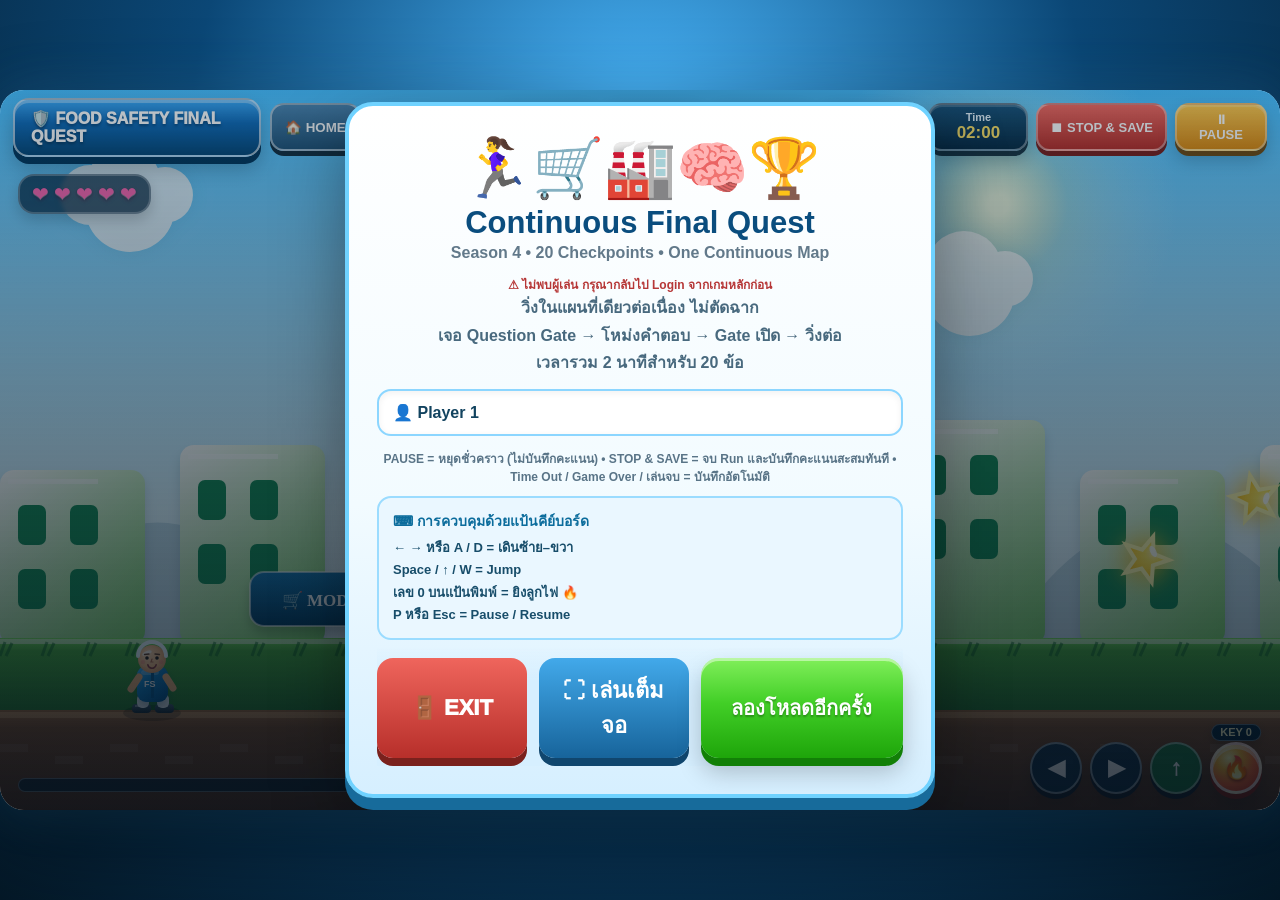
==== commit 0844b9e7: "Add files via upload" ====
--- a/season4_final_quest_integrated.html
+++ b/season4_final_quest_integrated.html
@@ -695,6 +695,39 @@
 }
 </style>
 
+
+<style id="v18-20-7-ipad-play-fix">
+@media (hover:none) and (pointer:coarse) and (orientation:landscape) and (min-width:900px){
+  #mobile{
+    right:18px!important;
+    bottom:34px!important;
+    gap:14px!important;
+    align-items:flex-end!important;
+    z-index:16!important;
+  }
+  #mobile .mb,
+  #mobile #fireBtn{
+    width:72px!important;
+    height:72px!important;
+    font-size:31px!important;
+    border-width:3px!important;
+  }
+  #mobile #j{margin-right:10px!important;}
+  #mobile .fireWrap{
+    margin-left:8px!important;
+    position:relative!important;
+    display:flex!important;
+    align-items:center!important;
+    justify-content:center!important;
+    flex:0 0 auto!important;
+  }
+  #mobile .fireHint{
+    top:-22px!important;
+    font-size:13px!important;
+  }
+}
+</style>
+
 </head>
 <body>
 <div id="shell">
@@ -797,7 +830,7 @@
 <div id="fsBuildBadge" style="
  position:absolute;left:10px;bottom:8px;z-index:99998;
  font:700 9px Arial;color:rgba(255,255,255,.58);
- pointer-events:none">S4 V18.20.6</div>
+ pointer-events:none">S4 V18.20.7</div>
 
 <script>
 const cv=document.getElementById("cv"),ctx=cv.getContext("2d"),W=cv.width,H=cv.height;
@@ -951,13 +984,13 @@
   document.getElementById("fr").innerHTML += `<br><span style="font-size:12px;color:#537286">${t}</span>`;
 }
 function setupGate(){
-  if(active>=20){gateClosed=false;qBox.style.display="none";return}
+  if(active>=20){gateClosed=false;qBox.style.display="none";blocks=[];return}
   const gx=checkpointXs[active];
   const q=qs[active], ans=q[2], correctIdx=q[3];
   const tablet=isTabletLandscape();
-  const bw=tablet?270:225, bh=tablet?86:74, gap=tablet?30:24;
+  const bw=tablet?252:225, bh=tablet?94:74, gap=tablet?18:24;
   const total=bw*3+gap*2, start=gx-total/2;
-  const blockY=tablet?388:375;
+  const blockY=tablet?386:375;
   const correctSlot=correctSlotPattern[active%correctSlotPattern.length];
   const wrongChoices=ans.map((txt,idx)=>({txt,idx})).filter(o=>o.idx!==correctIdx);
   for(let i=wrongChoices.length-1;i>0;i--){
@@ -1253,9 +1286,16 @@
   }
  }
  blocks.forEach(b=>{if(b.bounce>0)b.bounce*=.72;if(b.flash>0)b.flash--});
- const target=Math.max(0,Math.min(worldW-W,player.x-330));cam+=(target-cam)*.11;
-
- if(active>=20 && player.x>checkpointXs[19]+520) finish(true);
+ let targetBase=player.x-330;
+ if(isTabletLandscape() && active<20 && gateClosed){
+   targetBase=checkpointXs[active]-W*0.46;
+ }
+ const target=Math.max(0,Math.min(worldW-W,targetBase));cam+=(target-cam)*.11;
+
+ if(active>=20){
+   const finishX=checkpointXs[19]+560;
+   if(player.x+player.w>=finishX+24) finish(true);
+ }
 }
 function answer(b){
  locked=true;
@@ -1371,9 +1411,9 @@
    ctx.fillStyle="rgba(255,255,255,.32)";rr(x+7,y+7,b.w-14,12,6);ctx.fill();
    const tablet=isTabletLandscape();
    ctx.fillStyle=ok?"#ffffff":bad?"#ffffff":"#4b2b00";
-   ctx.font=`bold ${tablet?19:17}px Tahoma`;
+   ctx.font=`bold ${tablet?16:17}px Tahoma`;
    ctx.textAlign="center";ctx.textBaseline="middle";ctx.shadowColor="transparent";ctx.shadowBlur=0;
-   wrap(b.txt,x+b.w/2,y+b.h/2+(tablet?1:2),b.w-(tablet?28:20),tablet?22:20,tablet?2:3);ctx.restore();
+   wrap(b.txt,x+b.w/2,y+b.h/2+(tablet?2:2),b.w-(tablet?26:20),tablet?18:20,tablet?3:3);ctx.restore();
  }
 }
 function drawCheckpoints(){
@@ -1400,7 +1440,7 @@
   ctx.restore();
  }
  // finish arch
- const fx=checkpointXs[19]+600-cam;if(fx>-100&&fx<W+100){ctx.fillStyle="#145f89";ctx.fillRect(fx,410,25,210);ctx.fillRect(fx+140,410,25,210);ctx.fillRect(fx,410,165,28);ctx.fillStyle="#fff";ctx.font="bold 18px Arial";ctx.fillText("FINISH",fx+82,432)}
+ const fx=checkpointXs[19]+560-cam;if(fx>-120&&fx<W+120){ctx.fillStyle="#145f89";ctx.fillRect(fx,410,25,210);ctx.fillRect(fx+140,410,25,210);ctx.fillRect(fx,410,165,28);ctx.fillStyle="#fff";ctx.font="bold 18px Arial";ctx.fillText("FINISH",fx+82,432)}
 }
 
 function drawCollectibles(){
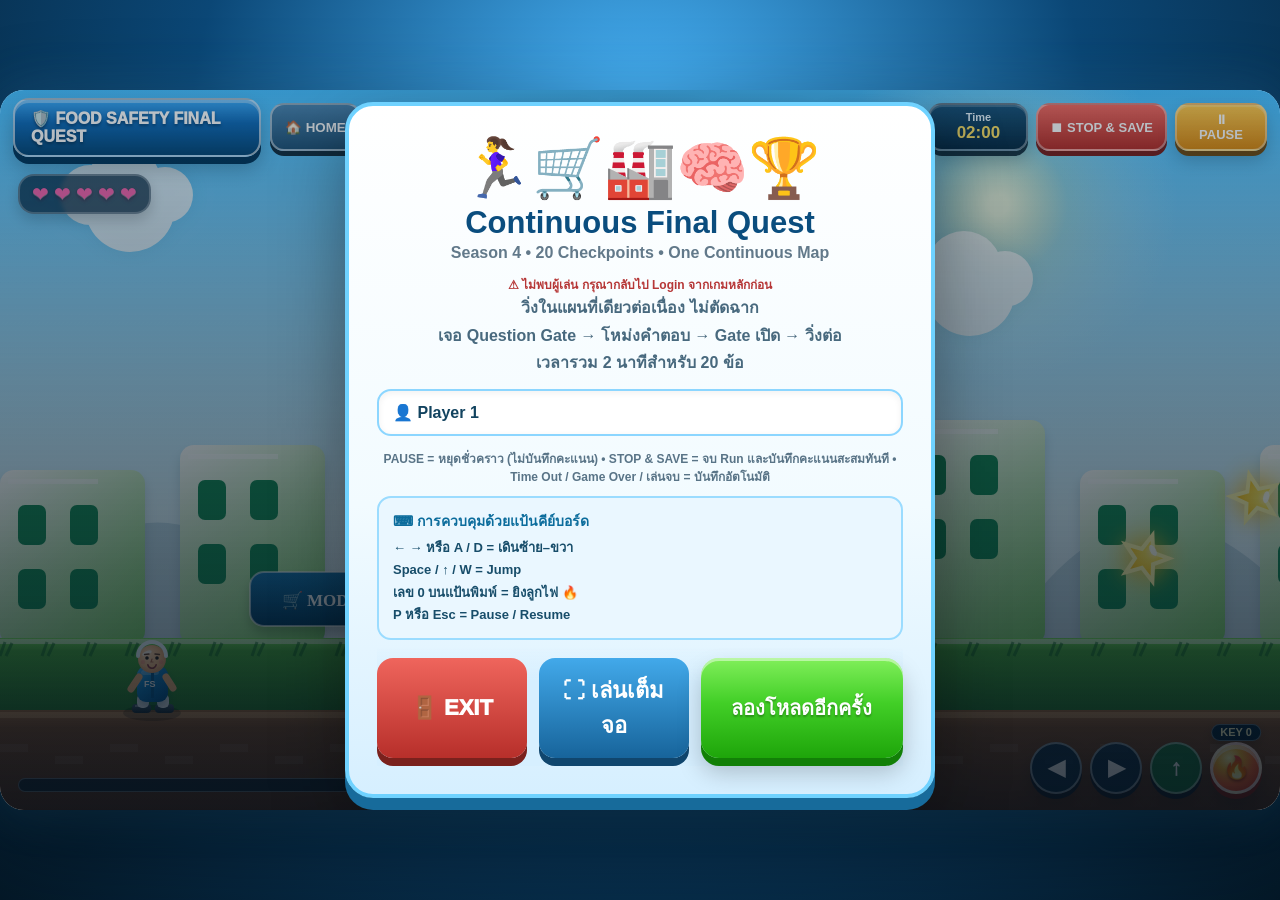
==== commit 0670bb99: "Add files via upload" ====
--- a/season4_final_quest_integrated.html
+++ b/season4_final_quest_integrated.html
@@ -4,7 +4,7 @@
 <meta charset="utf-8">
 <meta name="viewport" content="width=device-width,initial-scale=1,maximum-scale=1,user-scalable=no">
 <title>Food Safety Final Quest - Season 4</title>
-<meta name="fs-build" content="V18.18.21-MOBILE-HUD-FIT-HEARTS">
+<meta name="fs-build" content="V18.20.8-FINISH-GATE-UNLOCK">
 <style>
 *{box-sizing:border-box}
 html{-webkit-text-size-adjust:100%;text-size-adjust:100%}
@@ -830,7 +830,7 @@
 <div id="fsBuildBadge" style="
  position:absolute;left:10px;bottom:8px;z-index:99998;
  font:700 9px Arial;color:rgba(255,255,255,.58);
- pointer-events:none">S4 V18.20.7</div>
+ pointer-events:none">S4 V18.20.8</div>
 
 <script>
 const cv=document.getElementById("cv"),ctx=cv.getContext("2d"),W=cv.width,H=cv.height;
@@ -984,7 +984,13 @@
   document.getElementById("fr").innerHTML += `<br><span style="font-size:12px;color:#537286">${t}</span>`;
 }
 function setupGate(){
-  if(active>=20){gateClosed=false;qBox.style.display="none";blocks=[];return}
+  if(active>=20){
+    gateClosed=false;
+    locked=false;
+    blocks=[];
+    qBox.style.display="none";
+    return;
+  }
   const gx=checkpointXs[active];
   const q=qs[active], ans=q[2], correctIdx=q[3];
   const tablet=isTabletLandscape();
@@ -1172,9 +1178,12 @@
  let m=0;if(keys.ArrowLeft||keys.KeyA)m--;if(keys.ArrowRight||keys.KeyD)m++;
  player.vx=m*player.speed;if(m)player.dir=m>0?1:-1;
  let nx=player.x+player.vx;
- if(gateClosed && active<20){
+ if(active<20 && gateClosed){
    const gx=checkpointXs[active];
    if(nx>gx+360) nx=gx+360;
+ }else if(active>=20){
+   gateClosed=false;
+   locked=false;
  }
  player.x=Math.max(20,Math.min(worldW-80,nx));
  player.vy+=.72;player.y+=player.vy;
@@ -1294,16 +1303,54 @@
 
  if(active>=20){
    const finishX=checkpointXs[19]+560;
-   if(player.x+player.w>=finishX+24) finish(true);
- }
-}
+   // Entering the arch itself is enough to finish.
+   if(player.x+player.w>=finishX+8){
+     finish(true);
+     return;
+   }
+ }
+}
+function clearFinalRunway(){
+  if(active<20) return;
+  gateClosed=false;
+  locked=false;
+  blocks=[];
+  hideQuestion();
+
+  const finishX=checkpointXs[19]+560;
+
+  // Remove / recycle enemies near the final runway so they cannot trap the player.
+  for(let i=0;i<enemies.length;i++){
+    const e=enemies[i];
+    if(!e) continue;
+    if(e.x>checkpointXs[19]-500 && e.x<finishX+420){
+      e.alive=false;
+      e.respawnDelay=999999;
+    }
+  }
+}
+
 function answer(b){
  locked=true;
  const good=!!b.correct;b.flash=28;
  if(good){score+=20;correctAnswers++;flash("✓ CORRECT! +20","ok")}
  else{score=Math.max(0,score-10);wrongAnswers++;flash("✕ WRONG! -10 pts","bad")}
- answered++;active++;setHUD();hideQuestion();gateClosed=false;
- setTimeout(()=>{locked=false;setupGate()},520);
+ answered++;
+ active++;
+ setHUD();
+ hideQuestion();
+ gateClosed=false;
+
+ if(active>=20){
+   clearFinalRunway();
+   flash("🏁 ครบ 20 ข้อแล้ว • วิ่งเข้า FINISH!","ok");
+   return;
+ }
+
+ setTimeout(()=>{
+   locked=false;
+   setupGate();
+ },520);
 }
 function flash(t,c){note.textContent=t;note.className="show "+c;setTimeout(()=>note.className="",470)}
 function gameOver(){
@@ -1440,7 +1487,16 @@
   ctx.restore();
  }
  // finish arch
- const fx=checkpointXs[19]+560-cam;if(fx>-120&&fx<W+120){ctx.fillStyle="#145f89";ctx.fillRect(fx,410,25,210);ctx.fillRect(fx+140,410,25,210);ctx.fillRect(fx,410,165,28);ctx.fillStyle="#fff";ctx.font="bold 18px Arial";ctx.fillText("FINISH",fx+82,432)}
+ const fx=checkpointXs[19]+560-cam;
+ if(fx>-140&&fx<W+140){
+   ctx.fillStyle="#145f89";
+   ctx.fillRect(fx,410,25,210);
+   ctx.fillRect(fx+155,410,25,210);
+   ctx.fillRect(fx,410,180,28);
+   ctx.fillStyle="#fff";
+   ctx.font="bold 18px Arial";
+   ctx.fillText("FINISH",fx+90,432);
+ }
 }
 
 function drawCollectibles(){
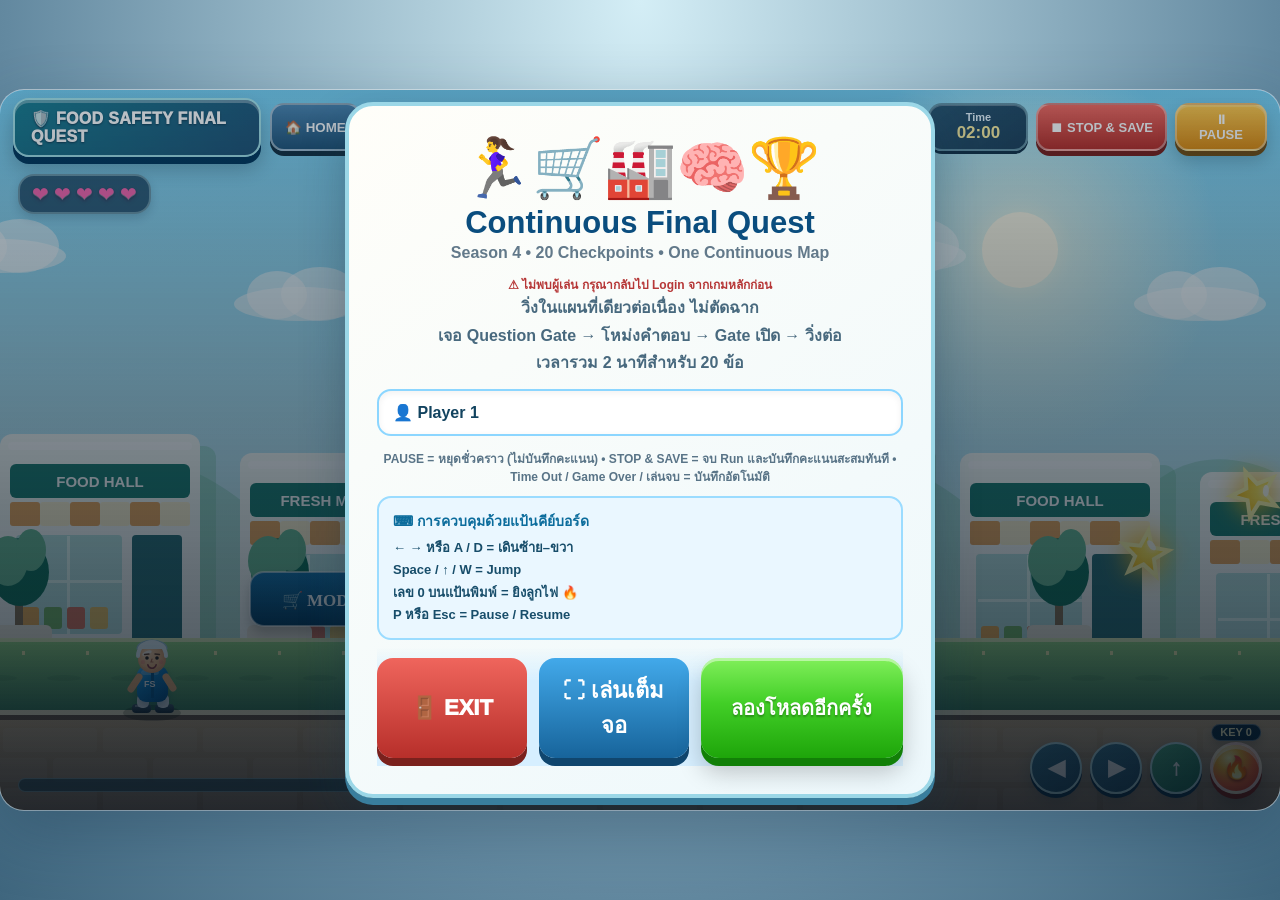
==== commit e833d025: "Add files via upload" ====
--- a/season4_final_quest_integrated.html
+++ b/season4_final_quest_integrated.html
@@ -4,7 +4,7 @@
 <meta charset="utf-8">
 <meta name="viewport" content="width=device-width,initial-scale=1,maximum-scale=1,user-scalable=no">
 <title>Food Safety Final Quest - Season 4</title>
-<meta name="fs-build" content="V18.20.8-FINISH-GATE-UNLOCK">
+<meta name="fs-build" content="V18.21.0-GRAPHICS-EDITION">
 <style>
 *{box-sizing:border-box}
 html{-webkit-text-size-adjust:100%;text-size-adjust:100%}
@@ -728,6 +728,23 @@
 }
 </style>
 
+
+<style id="season4-graphics-polish">
+/* Cosmetic layer: responsive dimensions and touch controls use the existing rules. */
+html,body{background:radial-gradient(ellipse at 50% 0%,#d4eef6,#6389a0 70%,#3f667e)}
+#shell{box-shadow:0 22px 65px #15344c55,0 0 0 1px #ffffff80}
+.brand{background:linear-gradient(135deg,#1b7e91,#235478);border-color:#a7e5ec;text-shadow:0 1px 2px #143d54;letter-spacing:.3px}
+.box{background:linear-gradient(145deg,#244d69ed,#193b55f5);border-color:#a2d5df88;box-shadow:0 3px 0 #153349, inset 0 1px 0 #ffffff44}
+.box b{color:#fff1a2;font-variant-numeric:tabular-nums}
+#heartsRow{background:#244d69d9;border-color:#b9e2e777;box-shadow:0 4px 10px #15334933}
+#question{background:linear-gradient(120deg,#fffef8,#edf9ff);border-color:#eac463;box-shadow:0 0 0 2px #6fb3cc,0 5px 0 #397d9c,0 10px 20px #1e506422}
+.card{background:linear-gradient(145deg,#fffef9,#edf8fc);border-color:#9bd7e7;box-shadow:0 7px 0 #397e9d,0 20px 45px #15334955}
+.mb{background:linear-gradient(145deg,#387f9de8,#23526fec);border-color:#c4edf3;box-shadow:0 4px 0 #173c56,0 6px 16px #163d4944}
+#j{background:linear-gradient(145deg,#58b68b,#227459)}
+#progress{background:#214e60aa;border-color:#c6e4e788}
+#bar{background:linear-gradient(90deg,#80d9b6,#fff0a4)}
+button:focus-visible{outline:3px solid #fff3ac;outline-offset:3px}
+</style>
 </head>
 <body>
 <div id="shell">
@@ -1383,48 +1400,65 @@
 
 function zoneAt(x){ if(x<checkpointXs[5]-230)return 0;if(x<checkpointXs[10]-230)return 1;if(x<checkpointXs[15]-230)return 2;return 3}
 function rr(x,y,w,h,r){ctx.beginPath();ctx.moveTo(x+r,y);ctx.arcTo(x+w,y,x+w,y+h,r);ctx.arcTo(x+w,y+h,x,y+h,r);ctx.arcTo(x,y+h,x,y,r);ctx.arcTo(x,y,x+w,y,r);ctx.closePath()}
+// Graphics edition: all world and collision coordinates remain in the original 1280x720 space.
+function artRect(x,y,w,h,r,fill){ctx.fillStyle=fill;rr(x,y,w,h,r);ctx.fill()}
+function artEllipse(x,y,rx,ry,fill){ctx.fillStyle=fill;ctx.beginPath();ctx.ellipse(x,y,rx,ry,0,0,Math.PI*2);ctx.fill()}
 function drawWorld(){
- const z=zoneAt(player.x),pal=[
-  ["#48bfff","#dff7ff","#7fd56c","#188c55","#4dad3f"],
-  ["#62b6ef","#e9f7ff","#d5e5ee","#5f7d91","#6b9f5d"],
-  ["#8f83ef","#f0ebff","#c5bdf8","#6f60c4","#7275b2"],
-  ["#ff9d4d","#fff2c8","#ffd49d","#d86b24","#7fa14d"]
- ][z];
- // sky gradient
- let g=ctx.createLinearGradient(0,0,0,H);g.addColorStop(0,pal[0]);g.addColorStop(.58,pal[1]);g.addColorStop(1,"#f7fbff");ctx.fillStyle=g;ctx.fillRect(0,0,W,H);
- // soft sun glow
- let rg=ctx.createRadialGradient(W*.78,115,10,W*.78,115,180);rg.addColorStop(0,"rgba(255,255,220,.88)");rg.addColorStop(.35,"rgba(255,237,154,.25)");rg.addColorStop(1,"rgba(255,255,255,0)");ctx.fillStyle=rg;ctx.fillRect(0,0,W,H);
- // clouds - parallax
- for(let i=0;i<10;i++){
-   const wx=i*420+90, x=wx-cam*.12; if(x<-180||x>W+180)continue;
-   const y=105+(i%3)*42;
-   ctx.save();ctx.globalAlpha=.78;ctx.fillStyle="#fff";ctx.shadowColor="rgba(45,116,154,.16)";ctx.shadowBlur=18;
-   ctx.beginPath();ctx.arc(x,y,30,0,7);ctx.arc(x+34,y-10,38,0,7);ctx.arc(x+75,y,28,0,7);ctx.arc(x+40,y+12,45,0,7);ctx.fill();ctx.restore();
- }
- // distant hills
- for(let i=0;i<18;i++){
-   const wx=i*500, x=wx-cam*.18; if(x<-520||x>W+520)continue;
-   ctx.fillStyle=z===3?"rgba(224,121,57,.28)":"rgba(58,112,144,.20)";
-   ctx.beginPath();ctx.moveTo(x,555);ctx.quadraticCurveTo(x+150,310-(i%2)*45,x+330,555);ctx.closePath();ctx.fill();
- }
- // midground buildings / trees
- for(let i=0;i<70;i++){
-   const wx=i*180, x=wx-cam*.35;if(x<-200||x>W+200)continue;
-   const h=175+(i%3)*25, y=555-h;
-   ctx.save();ctx.shadowColor="rgba(26,61,79,.18)";ctx.shadowBlur=12;ctx.shadowOffsetY=7;
-   let bg=ctx.createLinearGradient(x,y,x+145,y+h);bg.addColorStop(0,"#ffffff");bg.addColorStop(1,pal[2]);ctx.fillStyle=bg;rr(x,y,145,h,14);ctx.fill();ctx.shadowColor="transparent";
-   ctx.fillStyle=pal[3];for(let w=0;w<2;w++)for(let r=0;r<2;r++){rr(x+18+w*52,y+35+r*64,28,40,7);ctx.fill();}
-   ctx.fillStyle="rgba(255,255,255,.55)";ctx.fillRect(x+8,y+9,90,5);ctx.restore();
- }
- // 3D grass platform
- let gg=ctx.createLinearGradient(0,548,0,620);gg.addColorStop(0,"#7ce35e");gg.addColorStop(.18,pal[4]);gg.addColorStop(1,"#2c7d31");ctx.fillStyle=gg;ctx.fillRect(0,548,W,72);
- ctx.fillStyle="rgba(255,255,255,.5)";ctx.fillRect(0,549,W,5);
- // grass tufts
- ctx.strokeStyle="rgba(24,104,41,.55)";ctx.lineWidth=3;for(let x=(-cam%42);x<W;x+=42){ctx.beginPath();ctx.moveTo(x,566);ctx.lineTo(x+5,552);ctx.moveTo(x+6,566);ctx.lineTo(x+12,553);ctx.stroke();}
- // soil depth with beveled edge
- let sg=ctx.createLinearGradient(0,620,0,720);sg.addColorStop(0,"#a66b3d");sg.addColorStop(.18,"#82502e");sg.addColorStop(1,"#5f351f");ctx.fillStyle=sg;ctx.fillRect(0,620,W,100);
- ctx.fillStyle="rgba(255,210,153,.30)";ctx.fillRect(0,622,W,6);
- ctx.fillStyle="rgba(255,255,255,.08)";for(let x=(-cam%55);x<W;x+=55)ctx.fillRect(x,654+(Math.floor((x+cam)/55)%2)*12,28,8);
+ const z=zoneAt(player.x);
+ const colors=[['#76cef1','#eefcfa','#6dbd96','#16765e'],['#8dcfe9','#eef9ff','#91b8cb','#326780'],['#aaa1ef','#f5f1ff','#b1a0dc','#6854a4'],['#ffbc89','#fff7df','#e8ba80','#ae7347']][z];
+ const sky=ctx.createLinearGradient(0,0,0,620);sky.addColorStop(0,colors[0]);sky.addColorStop(1,colors[1]);ctx.fillStyle=sky;ctx.fillRect(0,0,W,H);
+ const glow=ctx.createRadialGradient(1020,160,4,1020,160,200);glow.addColorStop(0,'#fffce5');glow.addColorStop(.25,'#fffce599');glow.addColorStop(1,'#fffce500');ctx.fillStyle=glow;ctx.fillRect(780,0,500,400);
+ artEllipse(1020,160,38,38,'#fffbe8');
+ // Repeating parallax layers span the complete twenty-checkpoint route.
+ for(let i=-1;i<7;i++){
+  const x=i*300-((cam*.08)%300),y=118+((i+7)%3)*48;
+  artEllipse(x,y,66,17,'#ffffff88');artEllipse(x-23,y-9,30,24,'#ffffff88');artEllipse(x+20,y-10,39,27,'#ffffff88');
+ }
+ for(let i=-1;i<6;i++){
+  const x=i*360-((cam*.16)%360);
+  ctx.fillStyle=colors[2]+'55';ctx.beginPath();ctx.moveTo(x,555);ctx.bezierCurveTo(x+40,300,x+220,315,x+360,555);ctx.fill();
+ }
+ // Each district has its own architecture, with no external image downloads.
+ for(let i=-1;i<7;i++){
+  const n=Math.floor(cam*.32/240)+i,x=i*240-((cam*.32)%240),y=344+(Math.abs(n)%3)*19;
+  ctx.save();
+  artRect(x+10,y+12,206,210,12,colors[2]+'55');
+  artRect(x,y,200,220,12,'#f9fcf9');
+  artRect(x+8,y+8,184,8,4,'#ffffff');
+  if(z===0){
+   artRect(x+10,y+30,180,34,6,'#207f73');ctx.fillStyle='#fff';ctx.font='bold 15px Arial';ctx.textAlign='center';ctx.fillText(Math.abs(n)%2?'FRESH MARKET':'FOOD HALL',x+100,y+53);
+   for(let k=0;k<6;k++)artRect(x+10+k*30,y+68,30,24,3,k%2?'#fff4d1':'#eaa85f');
+   artRect(x+16,y+101,106,99,4,'#bde6e3');artRect(x+132,y+101,50,113,4,'#2f7278');
+   ctx.fillStyle='#e8fff8';ctx.fillRect(x+67,y+102,3,98);ctx.fillRect(x+18,y+146,104,3);
+   for(let k=0;k<4;k++){artRect(x+21+k*23,y+173,18,22,3,['#efaf57','#7ab96a','#dc7760','#efc668'][k]);}
+  }else if(z===1){
+   artRect(x+20,y-58,23,65,4,'#85a6b8');artRect(x+55,y-35,23,42,4,'#b5cbd8');
+   artRect(x+10,y+28,180,30,5,'#356c8a');ctx.fillStyle='#fff';ctx.font='bold 14px Arial';ctx.textAlign='center';ctx.fillText('QUALITY WORKS',x+100,y+49);
+   for(let k=0;k<4;k++)artRect(x+15+k*45,y+75,35,44,4,'#a4dceb');
+   artRect(x+18,y+138,164,74,5,'#638c9e');for(let k=0;k<5;k++){ctx.fillStyle='#b3d0d9';ctx.fillRect(x+20,y+143+k*13,160,2);}
+  }else if(z===2){
+   artRect(x+10,y+26,180,33,6,'#7563ae');ctx.fillStyle='#fff';ctx.font='bold 14px Arial';ctx.textAlign='center';ctx.fillText('SAFETY ACADEMY',x+100,y+48);
+   for(let k=0;k<3;k++){artRect(x+18+k*57,y+79,46,62,5,'#d4c9ed');artRect(x+24+k*57,y+86,34,5,2,'#fff9');}
+   artRect(x+71,y+155,58,65,7,'#7b72ac');artEllipse(x+100,y+178,13,13,'#eee5ff');
+  }else{
+   artRect(x+10,y+28,180,31,6,'#bd8755');ctx.fillStyle='#fff';ctx.font='bold 14px Arial';ctx.textAlign='center';ctx.fillText('CHAMPIONS PLAZA',x+100,y+49);
+   for(let k=0;k<3;k++){artRect(x+20+k*57,y+82,44,115,19,'#f0ddac');artRect(x+28+k*57,y+94,28,88,12,'#a4c9ca');}
+  }
+  ctx.restore();
+ }
+ // Planters and trees add foreground depth without covering answer blocks.
+ for(let i=-1;i<7;i++){
+  const x=i*260-((cam*.48)%260);
+  artRect(x+15,496,8,51,3,'#8d7657');artEllipse(x+20,482,29,34,colors[3]);artEllipse(x+8,471,20,25,colors[2]);artEllipse(x+31,460,15,21,colors[2]);
+  artRect(x-13,535,65,18,6,'#f4ede0');
+ }
+ // Walkable floor remains exactly y=620.
+ const lawn=ctx.createLinearGradient(0,548,0,620);lawn.addColorStop(0,'#a0df87');lawn.addColorStop(1,'#448860');ctx.fillStyle=lawn;ctx.fillRect(0,548,W,72);
+ ctx.fillStyle='#e5f4bd';ctx.fillRect(0,548,W,4);
+ for(let x=-(cam%64);x<W;x+=64){artEllipse(x,588,17,3,'#255e4220');ctx.fillStyle='#f4f1af';ctx.fillRect(x+22,561,3,4);}
+ const path=ctx.createLinearGradient(0,620,0,720);path.addColorStop(0,'#d5b78f');path.addColorStop(1,'#997b62');ctx.fillStyle=path;ctx.fillRect(0,620,W,100);
+ ctx.fillStyle='#fff1cd';ctx.fillRect(0,620,W,5);ctx.fillStyle='#765d49';ctx.fillRect(0,625,W,5);
+ for(let row=0;row<3;row++)for(let x=-100-(cam%100)+(row%2)*50;x<W;x+=100){artRect(x+3,638+row*30,94,24,4,'#ffffff13');}
  // zone transition signs - glossy
  const signs=[[checkpointXs[0]-450,"🛒 MODERN TRADE"],[checkpointXs[5]-300,"🏭 FACTORY"],[checkpointXs[10]-300,"🧠 CULTURE"],[checkpointXs[15]-300,"🏆 FINAL MIX"]];
  for(const [wx,label] of signs){const x=wx-cam;if(x>-260&&x<W+40){ctx.save();ctx.shadowColor="rgba(0,0,0,.22)";ctx.shadowBlur=12;ctx.shadowOffsetY=7;let sg2=ctx.createLinearGradient(x,485,x,537);sg2.addColorStop(0,"#1976ae");sg2.addColorStop(1,"#083f63");ctx.fillStyle=sg2;rr(x,482,230,54,14);ctx.fill();ctx.shadowColor="transparent";ctx.strokeStyle="rgba(255,255,255,.55)";ctx.lineWidth=2;ctx.stroke();ctx.fillStyle="#fff";ctx.font="bold 17px Tahoma";ctx.textAlign="center";ctx.fillText(label,x+115,516);ctx.restore();}}
@@ -1537,10 +1571,11 @@
  const x=player.x-cam,y=player.y;ctx.save();if(player.dir<0){ctx.translate(x+22,0);ctx.scale(-1,1);ctx.translate(-(x+22),0)}
  // shadow
  ctx.fillStyle="rgba(0,0,0,.22)";ctx.beginPath();ctx.ellipse(x+22,ground+3,29,8,0,0,7);ctx.fill();
+ const stride=player.onGround?Math.sin(performance.now()/95)*Math.min(1,Math.abs(player.vx)/3)*4:0;
  // shoes 3D
- let shoe=ctx.createLinearGradient(x,y+56,x,y+66);shoe.addColorStop(0,"#4b6070");shoe.addColorStop(1,"#182833");ctx.fillStyle=shoe;rr(x+2,y+56,19,9,4);ctx.fill();rr(x+25,y+56,19,9,4);ctx.fill();ctx.fillStyle="rgba(255,255,255,.35)";ctx.fillRect(x+5,y+57,10,2);ctx.fillRect(x+28,y+57,10,2);
+ let shoe=ctx.createLinearGradient(x,y+56,x,y+66);shoe.addColorStop(0,"#4b6070");shoe.addColorStop(1,"#182833");ctx.fillStyle=shoe;rr(x+2+stride,y+56,19,9,4);ctx.fill();rr(x+25-stride,y+56,19,9,4);ctx.fill();ctx.fillStyle="rgba(255,255,255,.35)";ctx.fillRect(x+5,y+57,10,2);ctx.fillRect(x+28,y+57,10,2);
  // legs
- ctx.fillStyle="#f4f7fa";rr(x+7,y+46,12,14,5);ctx.fill();rr(x+27,y+46,12,14,5);ctx.fill();
+ ctx.fillStyle="#f4f7fa";rr(x+7+stride,y+46,12,14,5);ctx.fill();rr(x+27-stride,y+46,12,14,5);ctx.fill();
  // body glossy uniform
  ctx.save();ctx.shadowColor="rgba(0,50,90,.3)";ctx.shadowBlur=10;ctx.shadowOffsetY=5;let bg=ctx.createLinearGradient(x+7,y+18,x+38,y+54);bg.addColorStop(0,"#4eb8ff");bg.addColorStop(.35,"#1789cf");bg.addColorStop(1,"#07518d");ctx.fillStyle=bg;rr(x+7,y+18,31,36,9);ctx.fill();ctx.shadowColor="transparent";ctx.fillStyle="rgba(255,255,255,.26)";rr(x+11,y+22,18,5,3);ctx.fill();ctx.restore();
  ctx.fillStyle="#0d5f98";ctx.fillRect(x+21,y+22,3,28);
@@ -1548,6 +1583,9 @@
  ctx.strokeStyle="#efb17c";ctx.lineWidth=7;ctx.lineCap="round";ctx.beginPath();ctx.moveTo(x+9,y+29);ctx.lineTo(x+1,y+41);ctx.stroke();ctx.beginPath();ctx.moveTo(x+36,y+29);ctx.lineTo(x+43,y+40);ctx.stroke();
  // head 3D
  let skin=ctx.createRadialGradient(x+17,y+5,2,x+22,y+11,18);skin.addColorStop(0,"#ffd3aa");skin.addColorStop(.55,"#f2b782");skin.addColorStop(1,"#cf8759");ctx.fillStyle=skin;ctx.beginPath();ctx.arc(x+22,y+11,14,0,7);ctx.fill();
+ // Soft white hygiene cap, shaded to read clearly on a small screen.
+ ctx.fillStyle='#eaf8ff';ctx.beginPath();ctx.ellipse(x+22,y+1,15,9,0,Math.PI,Math.PI*2);ctx.fill();
+ ctx.strokeStyle='#a5cadc';ctx.lineWidth=1.2;ctx.stroke();
  // cap / hair rim
  ctx.strokeStyle="#edf8ff";ctx.lineWidth=4;ctx.beginPath();ctx.arc(x+22,y+8,14,Math.PI,Math.PI*2);ctx.stroke();ctx.fillStyle="rgba(255,255,255,.7)";ctx.beginPath();ctx.ellipse(x+17,y+5,5,2,-.4,0,7);ctx.fill();
  // face details
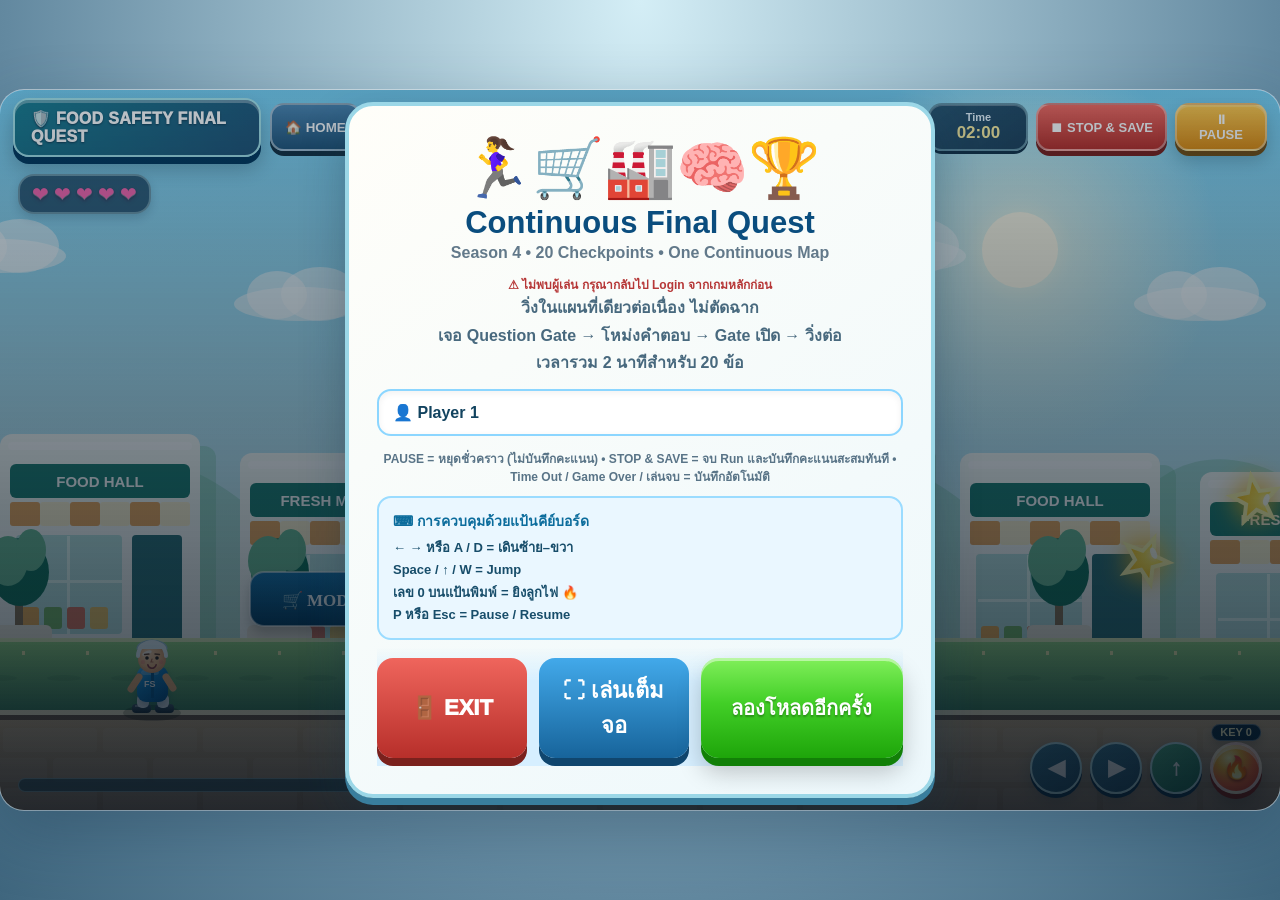
==== commit e1ede3a5: "Add files via upload" ====
--- a/season4_final_quest_integrated.html
+++ b/season4_final_quest_integrated.html
@@ -4,13 +4,13 @@
 <meta charset="utf-8">
 <meta name="viewport" content="width=device-width,initial-scale=1,maximum-scale=1,user-scalable=no">
 <title>Food Safety Final Quest - Season 4</title>
-<meta name="fs-build" content="V18.21.0-GRAPHICS-EDITION">
+<meta name="fs-build" content="V18.21.1-VIEWPORT-FIT">
 <style>
 *{box-sizing:border-box}
 html{-webkit-text-size-adjust:100%;text-size-adjust:100%}
 html,body{margin:0;height:100%;overflow:hidden;background:radial-gradient(circle at 50% 15%,#4bb9ff 0,#0b4776 45%,#041827 100%);font-family:Tahoma,"Noto Sans Thai",sans-serif}
 body{display:grid;place-items:center}
-#shell{position:relative;width:min(100vw,1280px);aspect-ratio:16/9;max-height:100vh;overflow:hidden;border-radius:24px;background:#9fdcff;
+#shell{position:relative;width:min(100vw,calc(100dvh * 16 / 9));aspect-ratio:16/9;max-height:100vh;overflow:hidden;border-radius:24px;background:#9fdcff;
 box-shadow:0 28px 90px rgba(0,0,0,.45),0 0 0 2px rgba(255,255,255,.22) inset,0 0 50px rgba(71,190,255,.18)}
 canvas{width:100%;height:100%;display:block}
 .top{position:absolute;top:0;left:0;width:100%;height:74px;padding:9px 13px;display:flex;gap:9px;align-items:center;pointer-events:none}
@@ -117,8 +117,8 @@
 }
 @media (hover:none) and (pointer:coarse) and (orientation:landscape){
   #shell{
-    width:min(100vw,calc(100vh * 16 / 9),1280px);
-    height:min(100vh,calc(100vw * 9 / 16),720px);
+    width:min(100vw,calc(100vh * 16 / 9));
+    height:min(100vh,calc(100vw * 9 / 16));
     max-height:none;
     border-radius:18px;
   }
@@ -863,15 +863,10 @@
 // Chrome mobile's 100vh can include space hidden behind its URL/navigation bars.
 // Fit the complete 16:9 game to the actually visible viewport instead.
 function fitShellToVisibleViewport(){
-  if(!mobileLandscapeQuery.matches){
-    shell.style.removeProperty("position");shell.style.removeProperty("left");shell.style.removeProperty("top");
-    shell.style.removeProperty("width");shell.style.removeProperty("height");
-    return;
-  }
   const vv=window.visualViewport;
   const vw=Math.max(1,vv?.width||window.innerWidth);
   const vh=Math.max(1,vv?.height||window.innerHeight);
-  const w=Math.min(vw,vh*16/9,1280);
+  const w=Math.min(vw,vh*16/9);
   const h=w*9/16;
   shell.style.position="fixed";
   shell.style.width=`${w}px`;shell.style.height=`${h}px`;
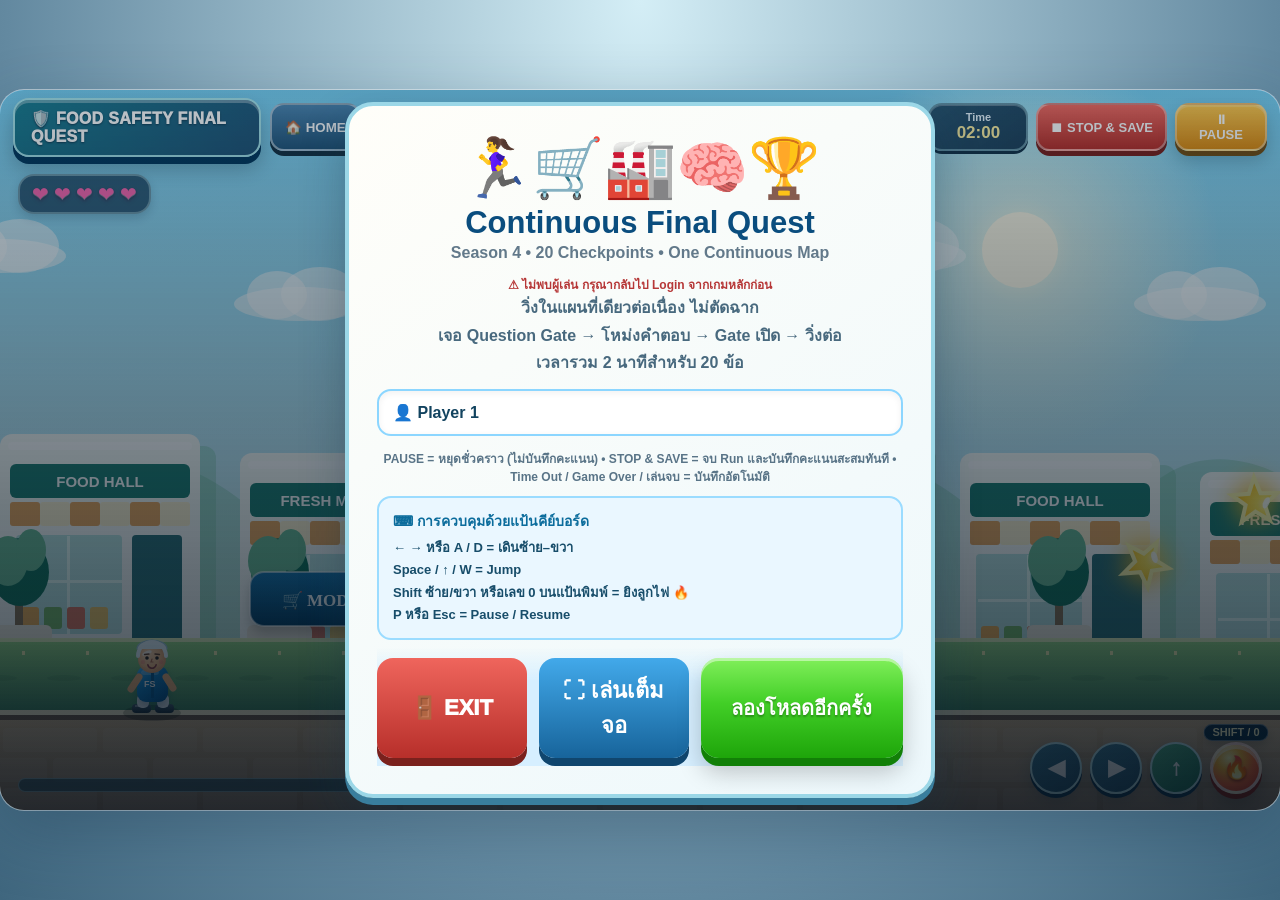
==== commit 8a4f06e8: "Add files via upload" ====
--- a/season4_final_quest_integrated.html
+++ b/season4_final_quest_integrated.html
@@ -769,7 +769,7 @@
 <div id="question"><small id="stage">CHECKPOINT 01</small><span id="qt"></span></div>
 <div id="notice"></div>
 <div id="progress"><div id="bar"></div></div>
-<div id="mobile"><button class="mb" id="l">◀</button><button class="mb" id="r">▶</button><button class="mb" id="j">↑</button><div class="fireWrap"><div class="fireHint">KEY 0</div><button class="fireBtn" id="fireBtn" title="กดเลข 0 เพื่อยิงลูกไฟ">🔥</button></div></div>
+<div id="mobile"><button class="mb" id="l">◀</button><button class="mb" id="r">▶</button><button class="mb" id="j">↑</button><div class="fireWrap"><div class="fireHint">SHIFT / 0</div><button class="fireBtn" id="fireBtn" title="กด Shift ซ้าย/ขวา หรือเลข 0 เพื่อยิงลูกไฟ">🔥</button></div></div>
 
 <div id="intro">
 <div class="card">
@@ -789,7 +789,7 @@
   <div style="font-size:14px;color:#0b6c9c;margin-bottom:4px">⌨ การควบคุมด้วยแป้นคีย์บอร์ด</div>
   <div style="font-size:13px">← → หรือ A / D = เดินซ้าย–ขวา</div>
   <div style="font-size:13px">Space / ↑ / W = Jump</div>
-  <div style="font-size:13px"><b>เลข 0 บนแป้นพิมพ์</b> = ยิงลูกไฟ 🔥</div>
+  <div style="font-size:13px"><b>Shift ซ้าย/ขวา หรือเลข 0 บนแป้นพิมพ์</b> = ยิงลูกไฟ 🔥</div>
   <div style="font-size:13px">P หรือ Esc = Pause / Resume</div>
 </div>
 <div class="startActions">
@@ -1129,7 +1129,7 @@
  fireballs.push({x:player.x+player.w/2+dir*34,y:player.y+26,r:11,vx:dir*9.8,vy:-2.2,life:150,spin:0,bounces:0,bouncePower:4.9});
  burst(player.x+player.w/2+dir*24,player.y+28,'fire');
 }
-addEventListener("keydown",e=>{if(["KeyP","Escape"].includes(e.code)){e.preventDefault();state==="play"?pauseGame():state==="pause"&&resumeGame();return;}if(["Digit0","Numpad0"].includes(e.code)){e.preventDefault();shoot();return;}keys[e.code]=true;if(["ArrowLeft","ArrowRight","ArrowUp","Space"].includes(e.code))e.preventDefault();if(["Space","ArrowUp","KeyW"].includes(e.code))jump()});
+addEventListener("keydown",e=>{if(["KeyP","Escape"].includes(e.code)){e.preventDefault();state==="play"?pauseGame():state==="pause"&&resumeGame();return;}if(["Digit0","Numpad0","ShiftLeft","ShiftRight"].includes(e.code)){e.preventDefault();shoot();return;}keys[e.code]=true;if(["ArrowLeft","ArrowRight","ArrowUp","Space"].includes(e.code))e.preventDefault();if(["Space","ArrowUp","KeyW"].includes(e.code))jump()});
 addEventListener("keyup",e=>keys[e.code]=false);
 function touch(id,code,j=false){const el=document.getElementById(id),dn=e=>{e.preventDefault();keys[code]=true;if(j)jump()},up=e=>{e.preventDefault();keys[code]=false};el.addEventListener("pointerdown",dn);["pointerup","pointercancel","pointerleave"].forEach(x=>el.addEventListener(x,up))}
 touch("l","ArrowLeft");touch("r","ArrowRight");touch("j","Space",true);
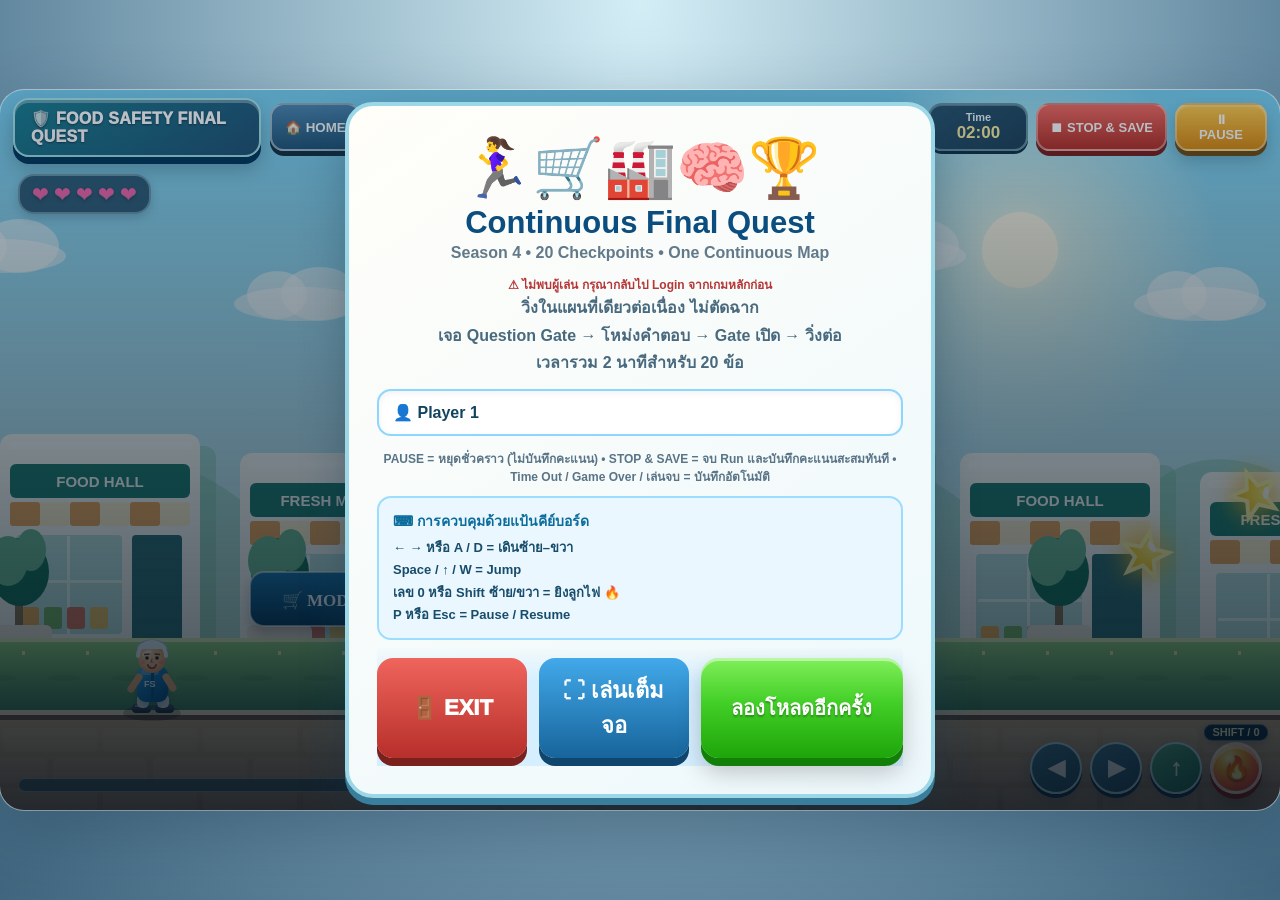
==== commit cce63a35: "Add files via upload" ====
--- a/season4_final_quest_integrated.html
+++ b/season4_final_quest_integrated.html
@@ -789,7 +789,7 @@
   <div style="font-size:14px;color:#0b6c9c;margin-bottom:4px">⌨ การควบคุมด้วยแป้นคีย์บอร์ด</div>
   <div style="font-size:13px">← → หรือ A / D = เดินซ้าย–ขวา</div>
   <div style="font-size:13px">Space / ↑ / W = Jump</div>
-  <div style="font-size:13px"><b>Shift ซ้าย/ขวา หรือเลข 0 บนแป้นพิมพ์</b> = ยิงลูกไฟ 🔥</div>
+  <div style="font-size:13px"><b>เลข 0 หรือ Shift ซ้าย/ขวา</b> = ยิงลูกไฟ 🔥</div>
   <div style="font-size:13px">P หรือ Esc = Pause / Resume</div>
 </div>
 <div class="startActions">
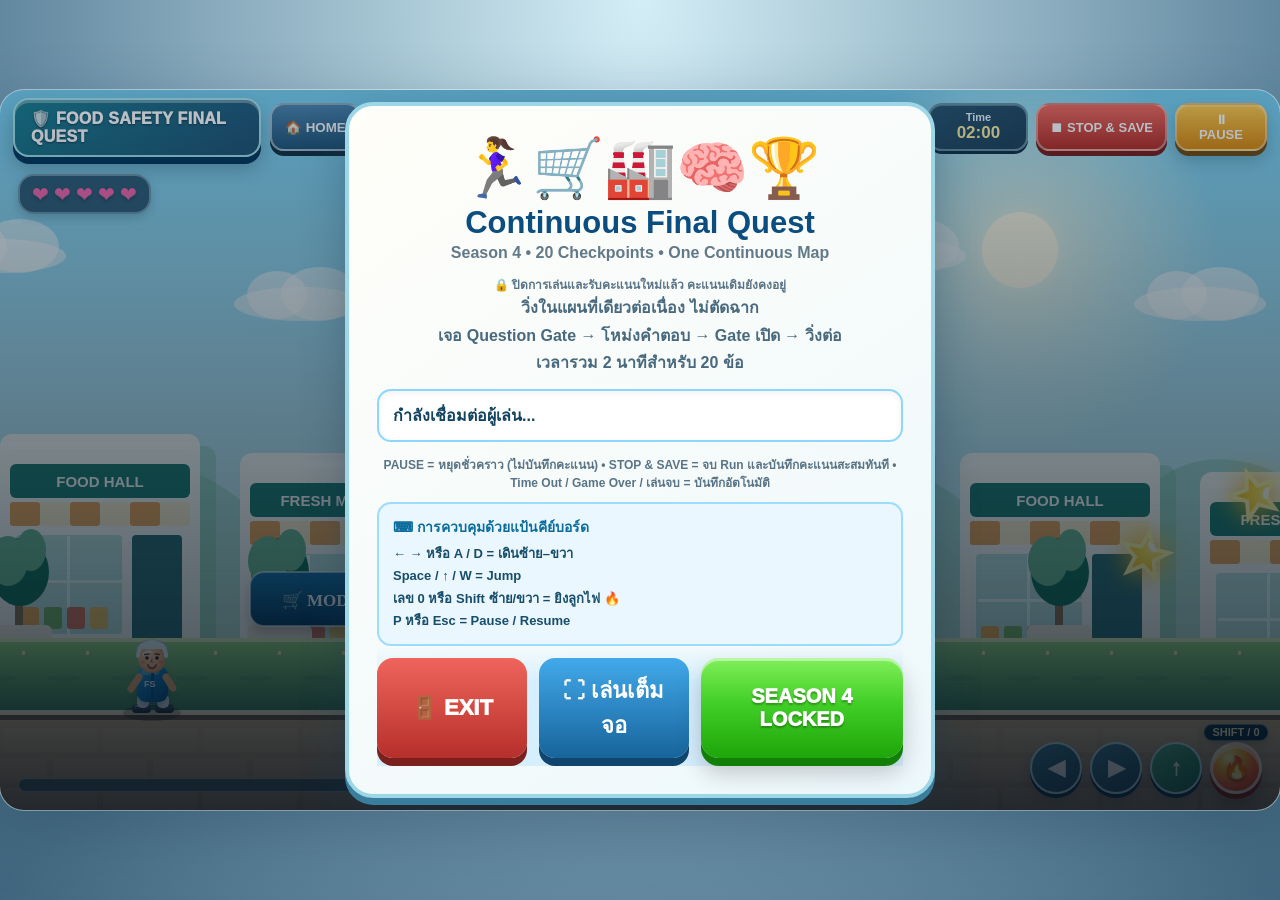
==== commit 3f2692f4: "Close Season 4 direct entry, cached play, and score saving" ====
--- a/season4_final_quest_integrated.html
+++ b/season4_final_quest_integrated.html
@@ -4,7 +4,7 @@
 <meta charset="utf-8">
 <meta name="viewport" content="width=device-width,initial-scale=1,maximum-scale=1,user-scalable=no">
 <title>Food Safety Final Quest - Season 4</title>
-<meta name="fs-build" content="V18.21.1-VIEWPORT-FIT">
+<meta name="fs-build" content="V18.22.2-ALL-SEASONS-CLOSED">
 <style>
 *{box-sizing:border-box}
 html{-webkit-text-size-adjust:100%;text-size-adjust:100%}
@@ -850,6 +850,7 @@
  pointer-events:none">S4 V18.20.8</div>
 
 <script>
+const ALL_SEASONS_CLOSED=true;
 const cv=document.getElementById("cv"),ctx=cv.getContext("2d"),W=cv.width,H=cv.height;
 const ground=620, worldW=21500;
 const shell=document.getElementById("shell");
@@ -945,6 +946,7 @@
   return {playerName,email:playerEmail,runId,score,playScore:ps,timeBonus:lastTimeBonus,correct:correctAnswers,wrong:wrongAnswers,stars:starCount,fireKills,stomps,hearts:lives,checkpoint:answered,timeLeft:seconds,status:reason,updatedAt:new Date().toISOString()};
 }
 async function saveScore(reason="manual"){
+  if(ALL_SEASONS_CLOSED) return {ok:false, mode:"closed", error:"SEASON_LOCKED"};
   const snap=getSnapshot(reason);
   const saveKey=`${snap.playerName}|${snap.status}|${snap.score}|${snap.checkpoint}|${snap.timeLeft}|${snap.hearts}`;
   if(reason!=="pause" && saveKey===lastSaveKey) return {ok:true, skipped:true, mode:"dedup"};
@@ -1081,6 +1083,7 @@
 }
 function hit(a,b){return a.x+a.w>b.x&&a.x<b.x+b.w&&a.y+a.h>b.y&&a.y<b.y+b.h}
 function startGame(){
+ if(ALL_SEASONS_CLOSED){document.getElementById("seasonStatus").textContent="🔒 ปิดการเล่นและรับคะแนนใหม่แล้ว";return;}
  if(qs.length!==20){flash("ยังโหลดคำถาม Season 4 ไม่ครบ","bad");return;}
  playerName=(playerNameInput.value||playerEmail||"Player 1").trim()||"Player 1";
  runId="S4RUN-"+(crypto.randomUUID?crypto.randomUUID():(Date.now()+"-"+Math.random().toString(36).slice(2)));
@@ -1625,99 +1628,12 @@
 }
 
 async function initSeason4Integration(forceRefresh=false){
+  // Never enable play from cached questions or stale OPEN responses during closure.
   const startBtn=document.getElementById("start");
-  const statusEl=document.getElementById("seasonStatus");
-
-  if(!playerEmail){
-    try{
-      const u=JSON.parse(localStorage.getItem("fs_hunting_user_v1")||"null");
-      playerEmail=(u?.email||"").toLowerCase();
-    }catch(_){}
-  }
-
-  const user=(()=>{
-    try{return JSON.parse(localStorage.getItem("fs_hunting_user_v1")||"null")}
-    catch(_){return null}
-  })();
-
-  playerNameInput.value=user?.displayName||playerEmail||"Player 1";
-  document.getElementById("loginInfo").innerHTML=
-    `👤 <b>${user?.displayName||playerEmail||"Player 1"}</b>`+
-    (playerEmail?`<br><span style="font-size:12px">${playerEmail}</span>`:"");
-
-  const cached=readS4Cache();
-
-  // Fast path: cached questions make Season 4 immediately playable.
-  if(cached && !forceRefresh){
-    qs=cached.questions;
-    startBtn.disabled=false;
-    startBtn.onclick=startGame;
-    startBtn.textContent="▶ START RUN";
-    statusEl.textContent="🟢 พร้อมเล่น • ใช้คำถามที่บันทึกไว้ • กำลังตรวจอัปเดตเบื้องหลัง";
-
-    // Refresh quietly; failure does not block play.
-    setTimeout(async()=>{
-      if(!playerEmail)return;
-      try{
-        const d=await api({action:"s4questions",email:playerEmail},6500,1);
-        const fresh=normalizeS4Questions(d.questions||[]);
-        if(fresh.length===20){
-          qs=fresh;
-          writeS4Cache(d.questions||[]);
-          statusEl.textContent="🟢 Season 4 OPEN • ข้อมูลล่าสุดพร้อมแล้ว";
-        }
-      }catch(err){
-        console.warn("S4 background refresh failed",err);
-        statusEl.textContent="🟢 พร้อมเล่นจากข้อมูลสำรอง • การอัปเดตออนไลน์ยังไม่สำเร็จ";
-      }
-    },250);
-    return;
-  }
-
   startBtn.disabled=true;
-  startBtn.textContent="กำลังโหลด Season 4...";
-  statusEl.innerHTML='<span style="color:#537286">⏳ กำลังโหลดคำถาม Season 4...</span>';
-
-  try{
-    if(!playerEmail) throw new Error("ไม่พบผู้เล่น กรุณากลับไป Login จากเกมหลักก่อน");
-
-    const d=await api({action:"s4questions",email:playerEmail},6500,1);
-    const fresh=normalizeS4Questions(d.questions||[]);
-    if(fresh.length!==20) throw new Error(`พบคำถาม ${fresh.length}/20 ข้อ`);
-
-    qs=fresh;
-    writeS4Cache(d.questions||[]);
-    statusEl.textContent="🟢 Season 4 OPEN • โหลดคำถามครบ 20 ข้อ";
-    startBtn.disabled=false;
-    startBtn.onclick=startGame;
-    startBtn.textContent="▶ START RUN";
-
-  }catch(err){
-    console.error("Season4 init error:",err);
-    const msg=String(err?.message||err||"เชื่อมต่อไม่สำเร็จ");
-
-    // Last chance: stale cache is still better than failing to enter Season 4.
-    const fallback=readS4Cache();
-    if(fallback){
-      qs=fallback.questions;
-      statusEl.innerHTML='<span style="color:#397154">🟡 ออนไลน์ไม่สำเร็จ • ใช้คำถามสำรองในเครื่อง เล่นได้ตามปกติ</span>';
-      startBtn.disabled=false;
-      startBtn.onclick=startGame;
-      startBtn.textContent="▶ START RUN";
-      return;
-    }
-
-    if(msg.includes("SEASON_LOCKED")){
-      statusEl.innerHTML='<span class="lockedMsg">🔒 Season 4 ยัง LOCKED ใน SEASON_CONTROL</span>';
-      startBtn.textContent="SEASON 4 LOCKED";
-      startBtn.disabled=true;
-    }else{
-      statusEl.innerHTML=`<span class="lockedMsg">⚠ ${msg}</span>`;
-      startBtn.textContent="ลองโหลดอีกครั้ง";
-      startBtn.disabled=false;
-      startBtn.onclick=()=>initSeason4Integration(true);
-    }
-  }
+  startBtn.onclick=null;
+  startBtn.textContent="SEASON 4 LOCKED";
+  document.getElementById("seasonStatus").textContent="🔒 ปิดการเล่นและรับคะแนนใหม่แล้ว คะแนนเดิมยังคงอยู่";
 }
 
 function getHomeUrl(){
